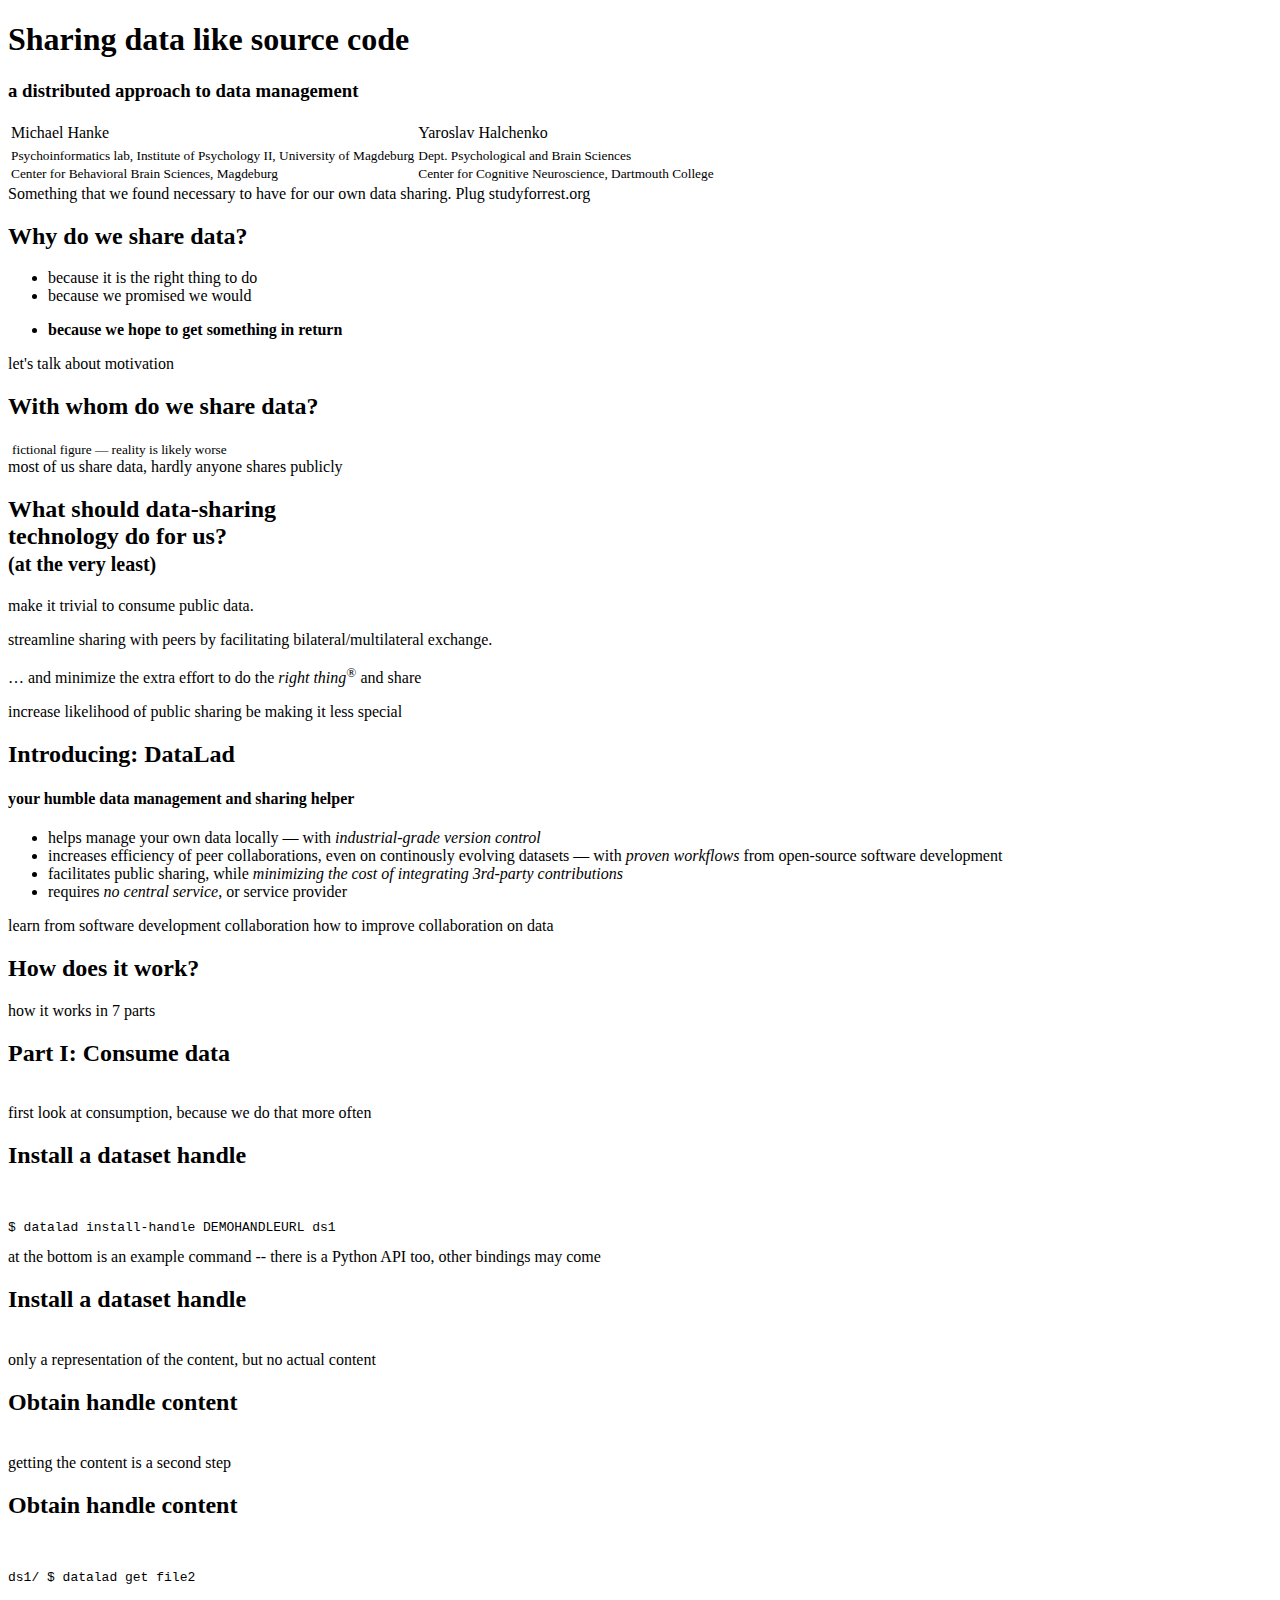
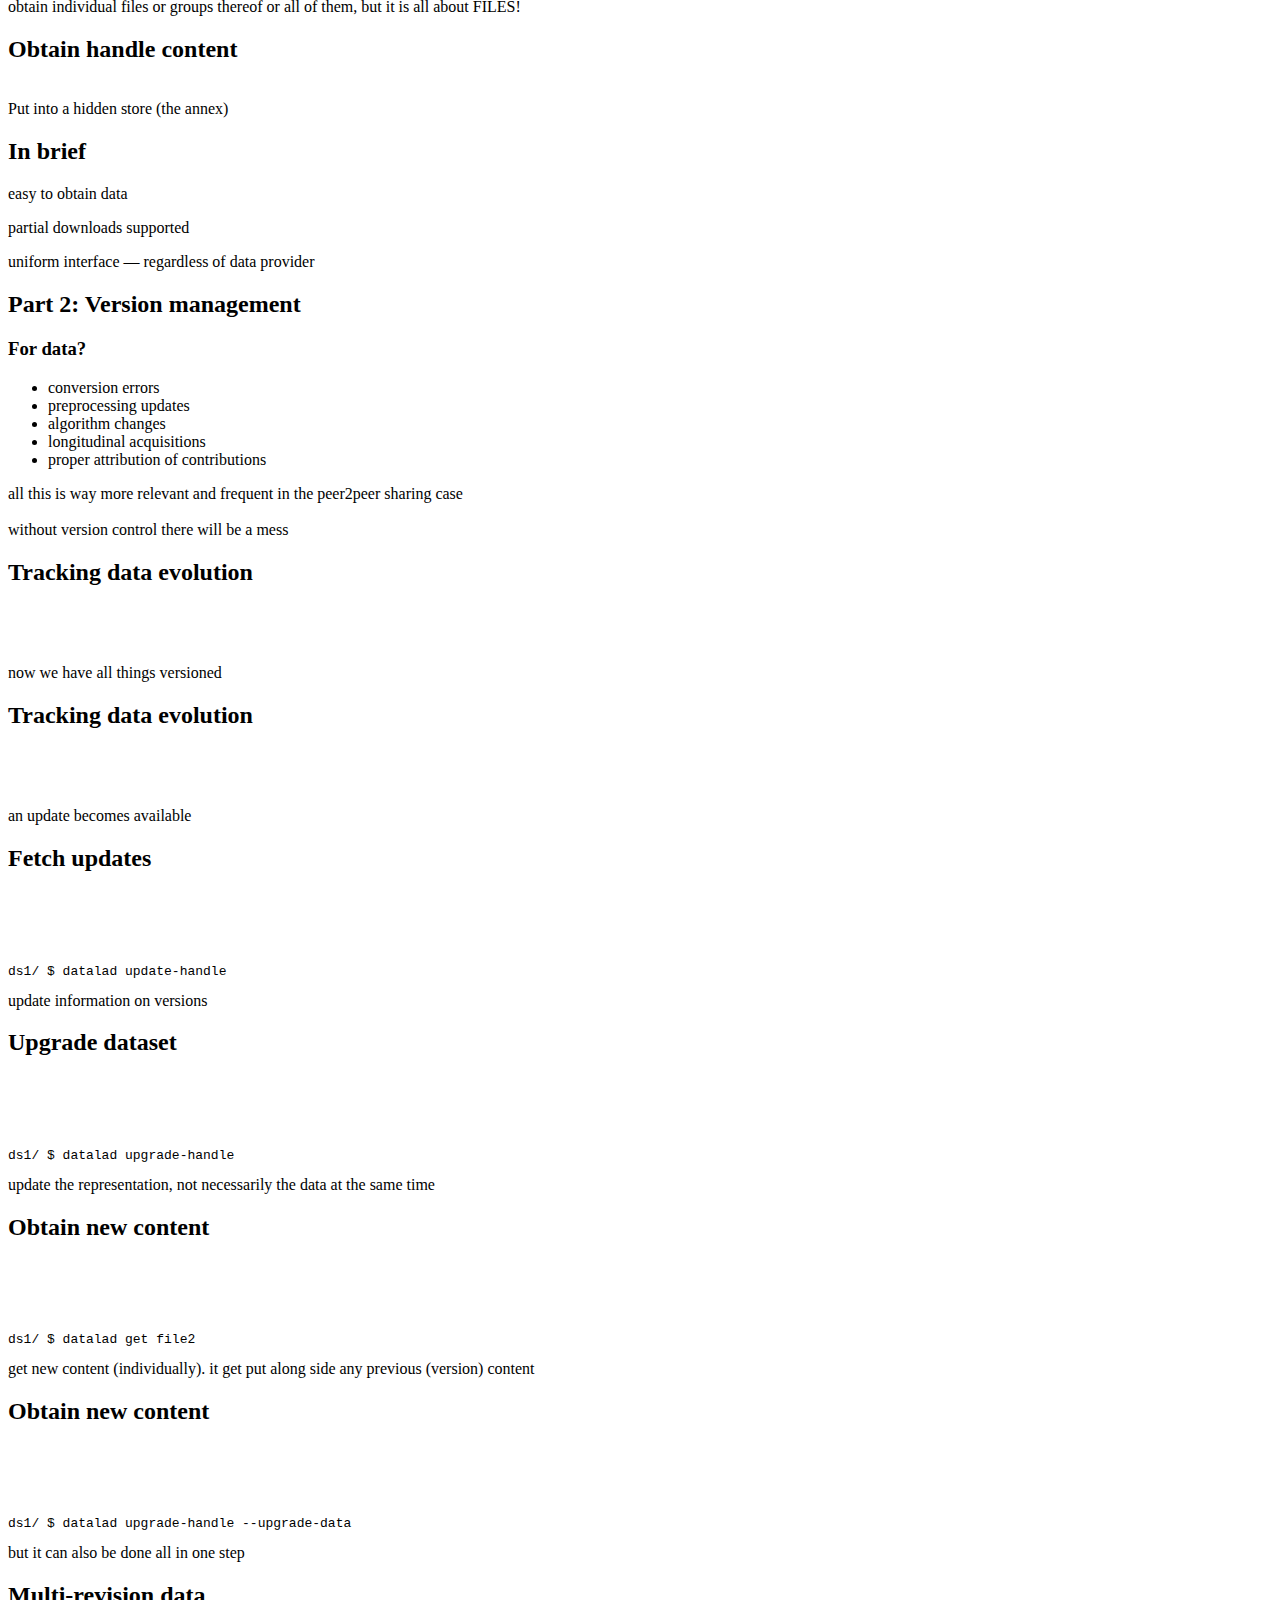
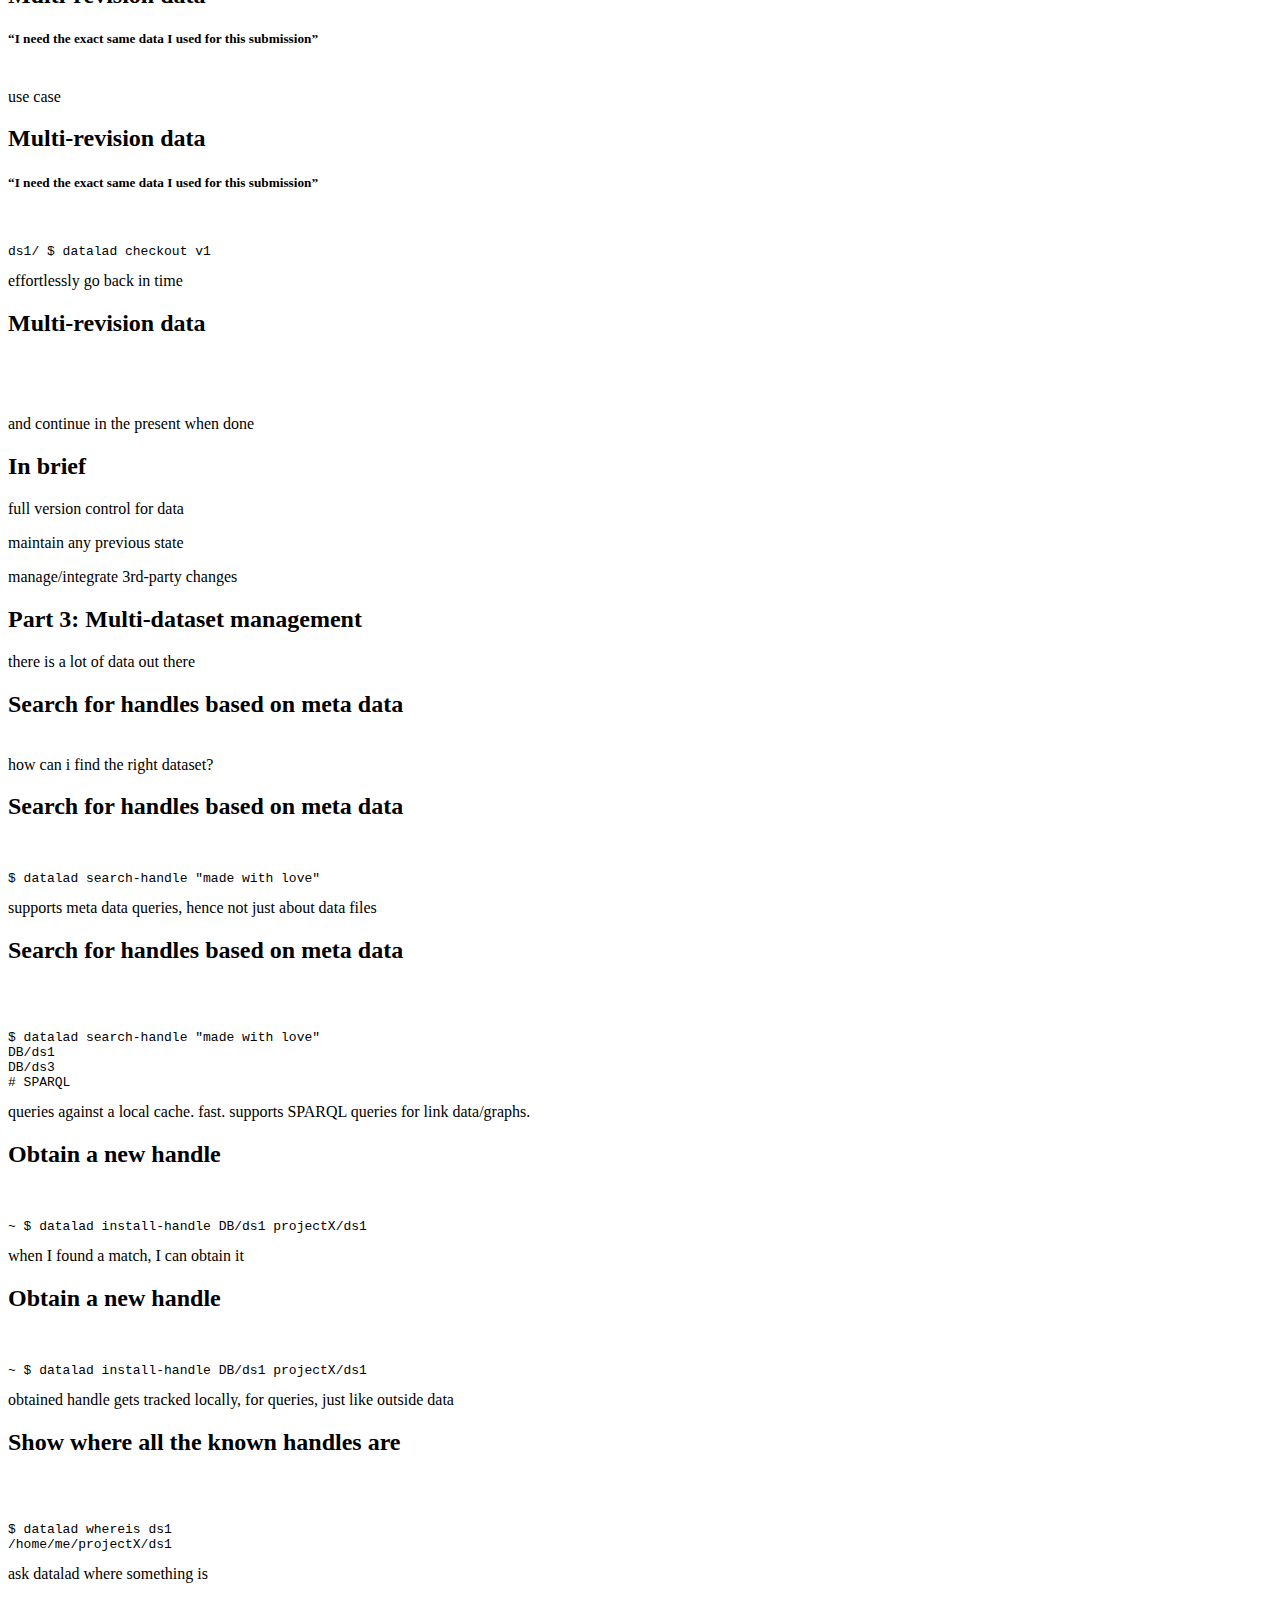
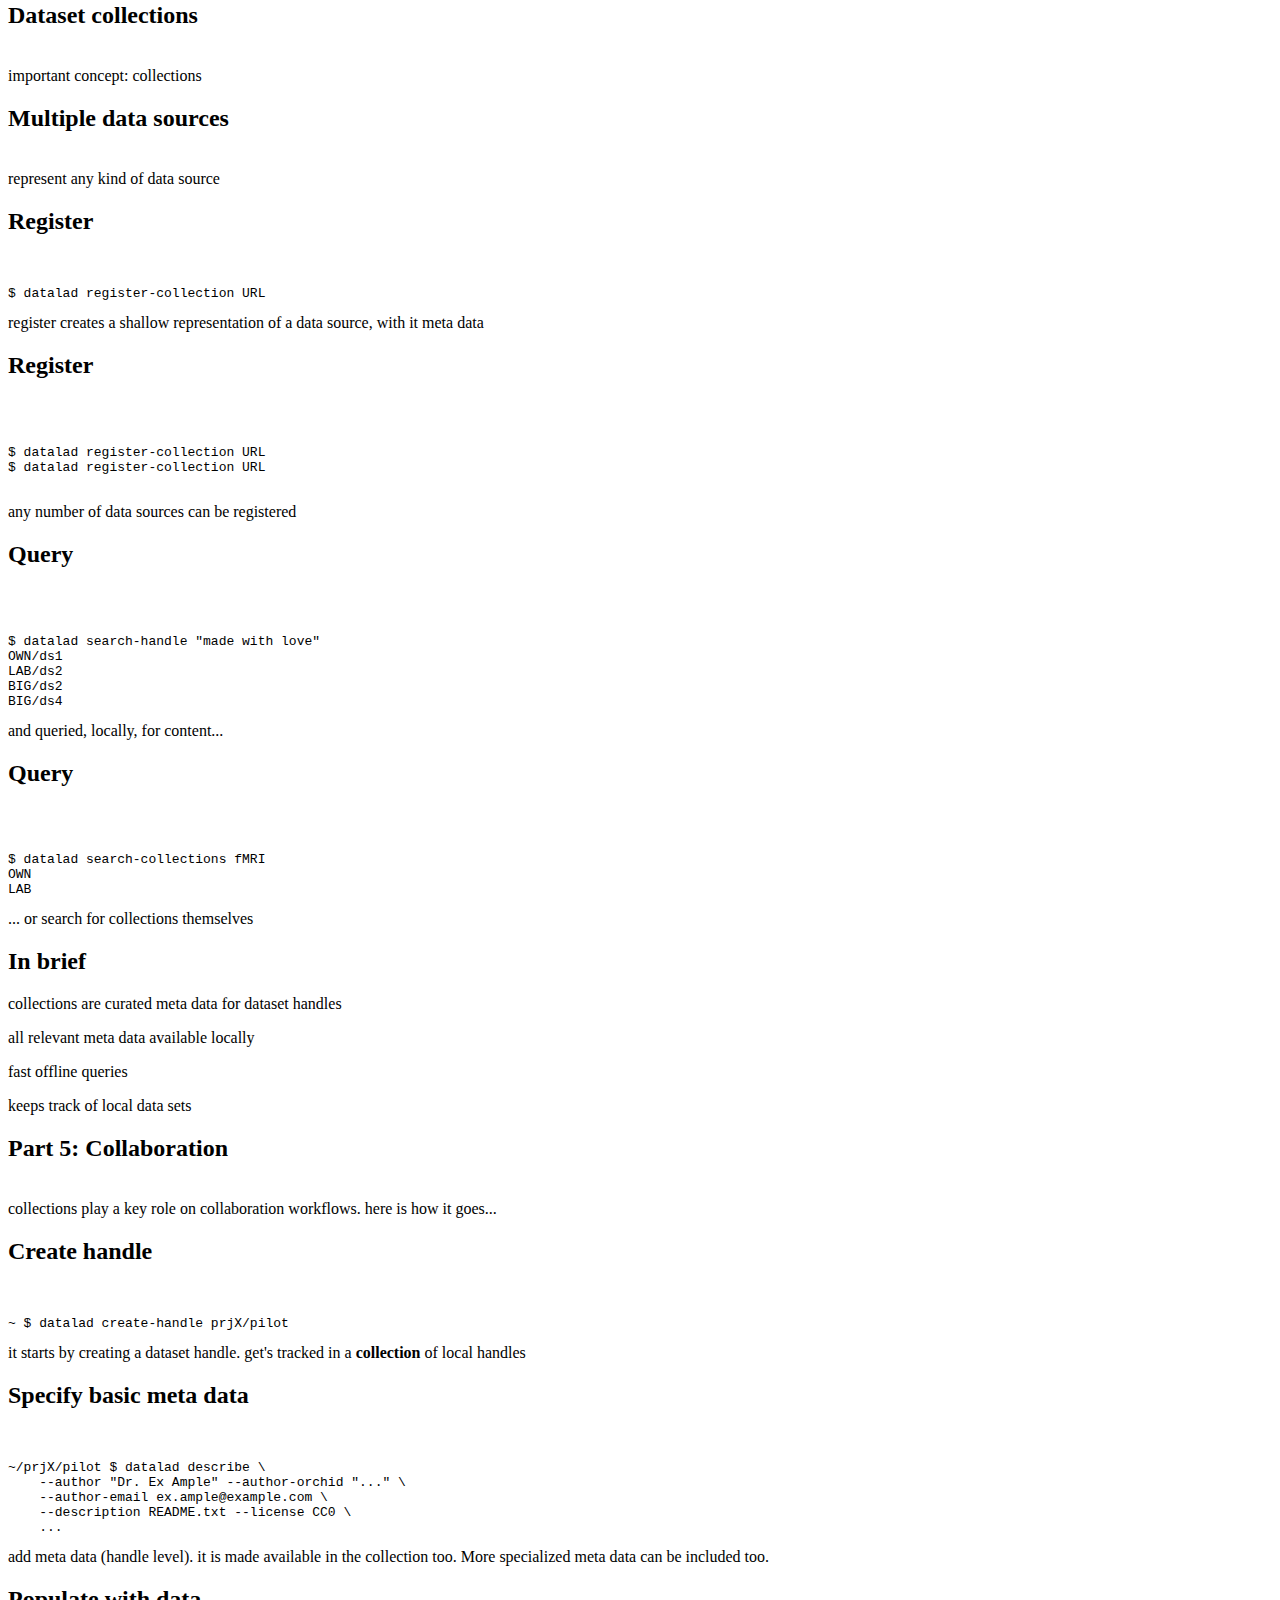
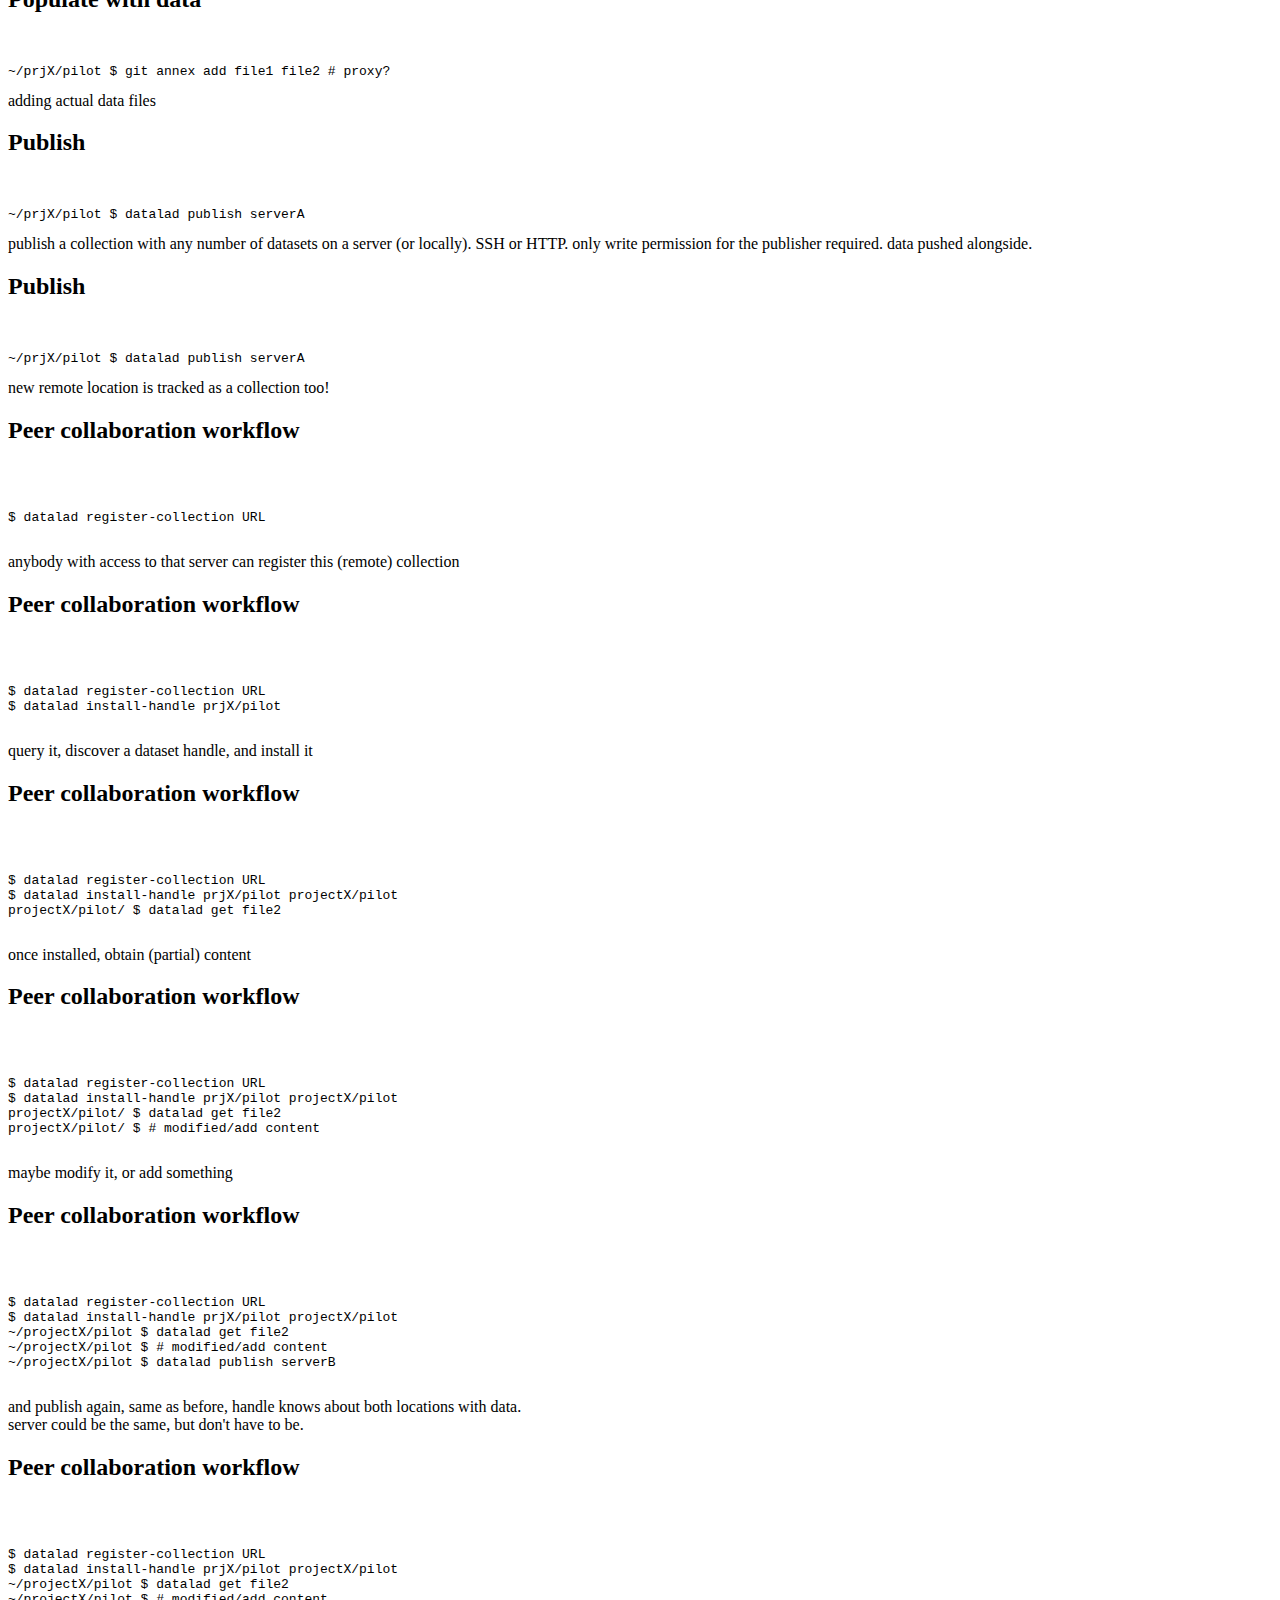
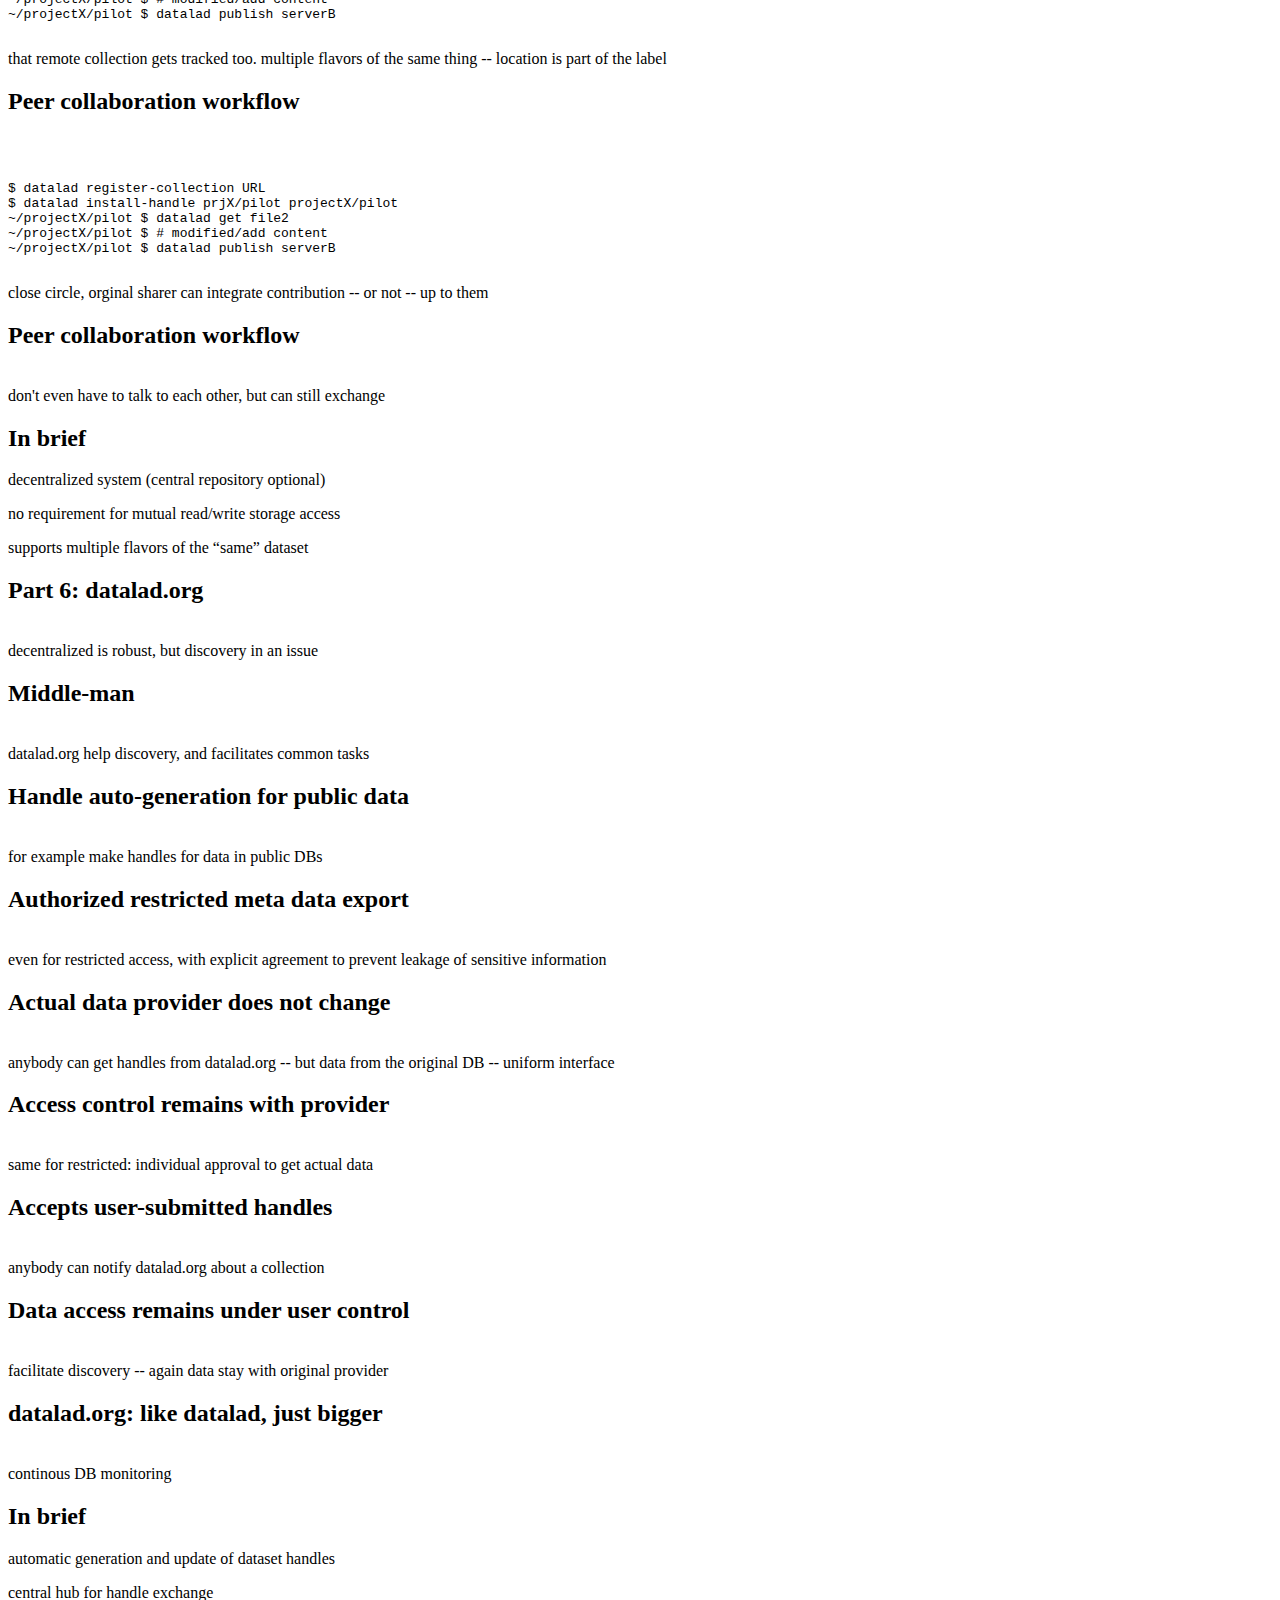
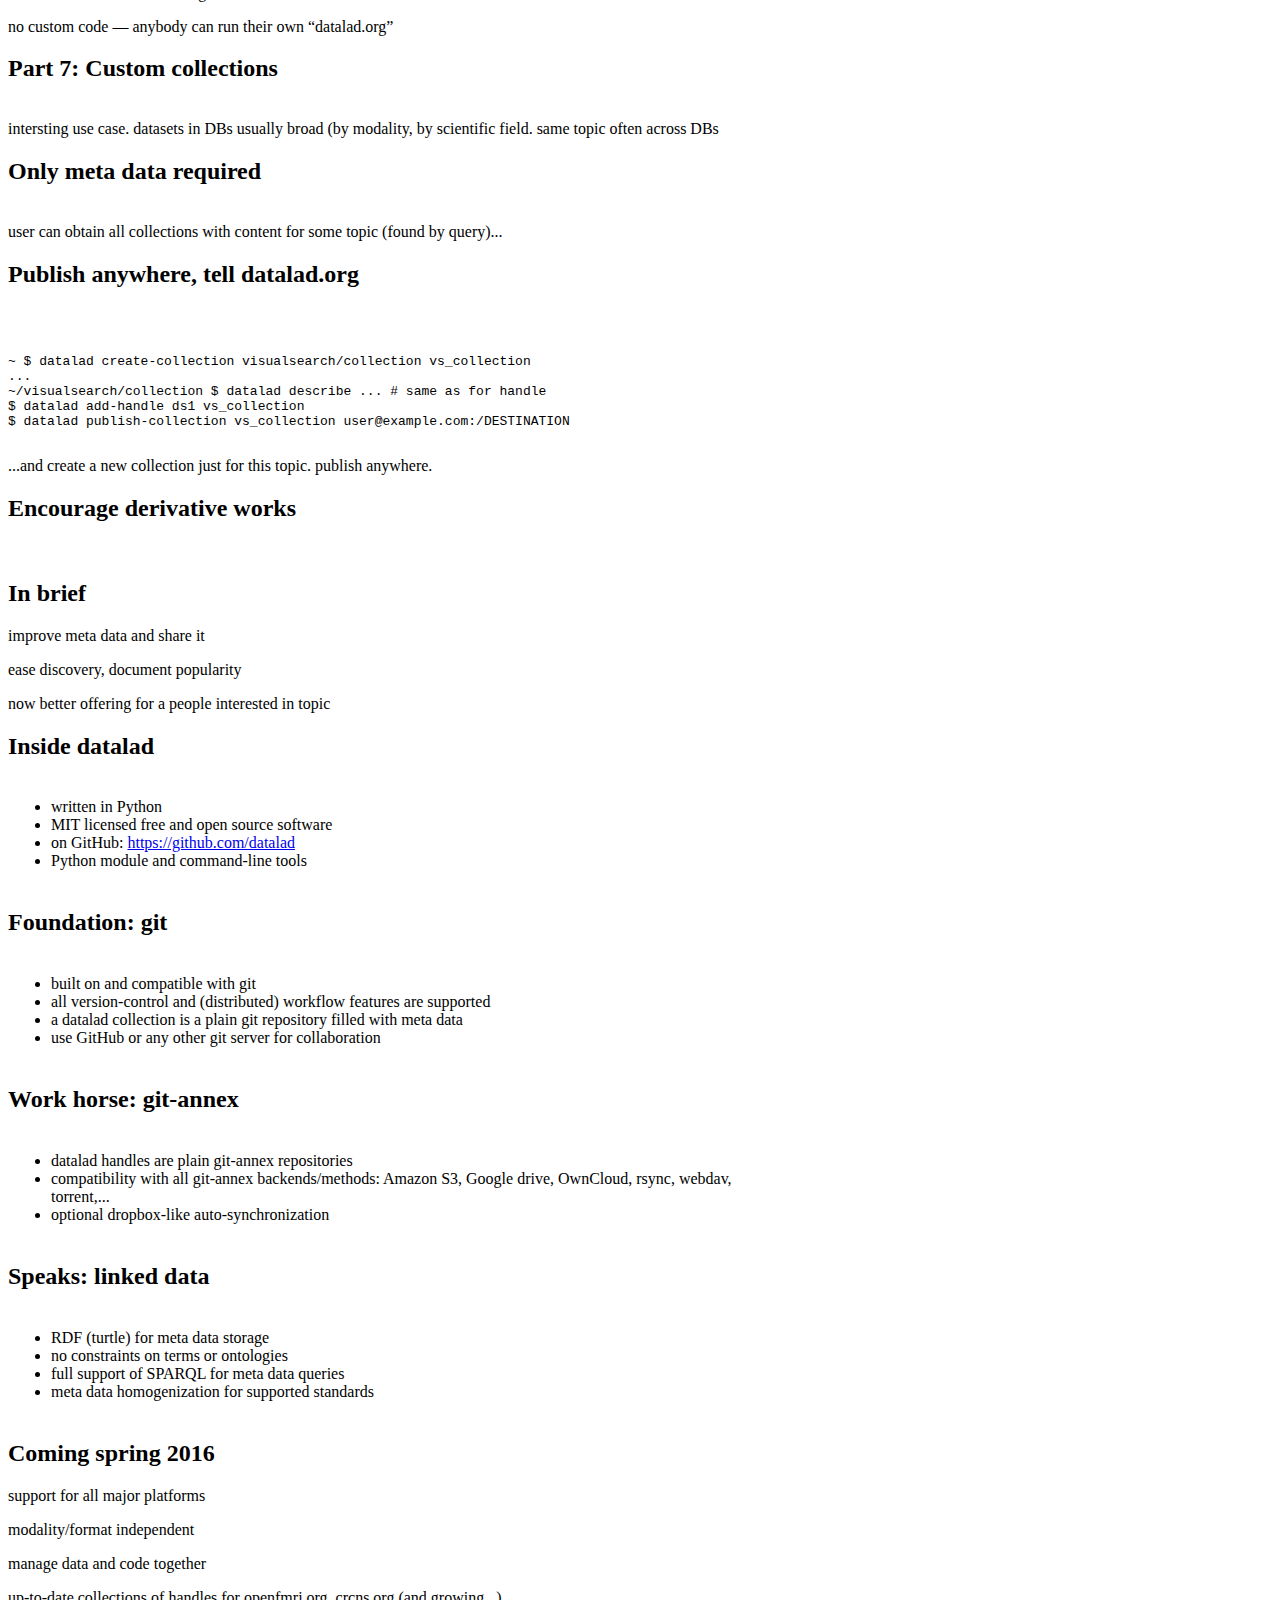
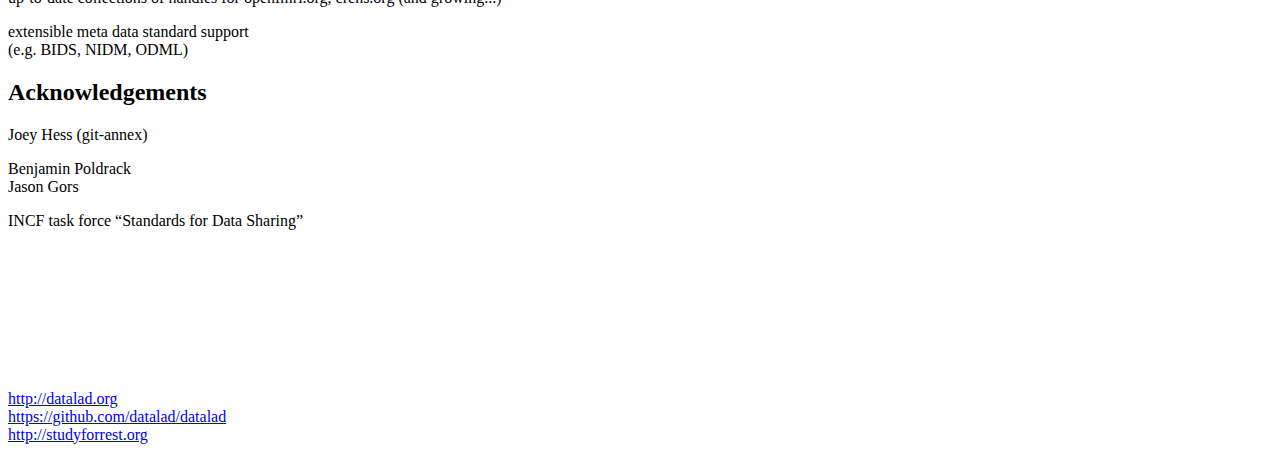
==== talks/crcns-2015/index.html @ 77087547 "copy of Michael's slides from Bernstein" ====
<!doctype html>
<html lang="en">
<head>
  <meta charset="utf-8">

  <title>Sharing data like source code -- a distributed approach to data management</title>

  <meta name="description" content="ADDME">
  <meta name="author" content="Michael Hanke and Yaroslav Halchenko">

  <meta name="apple-mobile-web-app-capable" content="yes" />
  <meta name="apple-mobile-web-app-status-bar-style" content="black-translucent" />
  <meta name="viewport" content="width=device-width, initial-scale=1.0, maximum-scale=1.0, user-scalable=no, minimal-ui">
  <link rel="stylesheet" href="reveal.js/css/reveal.css">
  <link rel="stylesheet" href="reveal.js/css/theme/beige.css" id="theme">
  <link rel="stylesheet" href="s.css" id="theme">
  <!-- Code syntax highlighting -->
  <link rel="stylesheet" href="reveal.js/lib/css/zenburn.css">
  <!-- Printing and PDF exports -->
  <script>
    var link = document.createElement( 'link' );
    link.rel = 'stylesheet';
    link.type = 'text/css';
    link.href = window.location.search.match( /print-pdf/gi ) ? 'reveal.js/css/print/pdf.css' : 'css/print/paper.css';
    document.getElementsByTagName( 'head' )[0].appendChild( link );
  </script>
  <!--[if lt IE 9]>
  <script src="lib/js/html5shiv.js"></script>
  <![endif]-->
</head>
<body>

<div class="reveal">

<!-- Any section element inside of this container is displayed as a slide -->
<div class="slides">
<section>
  <h1>Sharing data like source code</h1>
  <h3>a distributed approach to data management</h3>
  <table>
  <tr>
  <td>Michael Hanke</td><td>Yaroslav Halchenko</td>
  </tr>
  <tr>
    <td>
      <small>Psychoinformatics lab, Institute of Psychology II,
      University of Magdeburg</small><br>
      <small>Center for Behavioral Brain Sciences, Magdeburg</small>
    </td>
    <td>
        <small>Dept. Psychological and Brain Sciences <br />
      Center for Cognitive Neuroscience, Dartmouth College
      </small>
    </td>
  </tr>
  </table>
  <aside class="notes">Something that we found necessary to have for our
      own data sharing. Plug studyforrest.org</aside>
</section>


<section>
  <h2>Why do we share data?</h2>
  <ul>
    <li class="fragment">because it is the right thing to do</li>
    <li class="fragment">because we promised we would</li>
    <li class="fragment" style="margin-top:1em">
        <strong>because we hope to get something in return</strong>
    </li>
  </ul>
    <aside class="notes">let's talk about motivation<aside>
</section>


<section>
  <h2>With whom do we share data?</h2>
  <img style="margin-top:-20px" data-src="pics/sharing_pie.svg">
  <small>fictional figure &mdash; reality is likely worse</small>
  <aside class="notes">most of us share data, hardly anyone shares publicly<aside>
</section>


<section>
    <h2>What should data-sharing<br> technology
        do for us?<br>
        <small>(at the very least)</small></h2>
    <p>make it trivial to consume public data.</p>

    <p>streamline sharing with peers by facilitating
    bilateral/multilateral exchange.</p>

    <p>&hellip; and minimize the extra effort to do the <em>right thing</em><sup>&reg;</sup> and
    share</p>
    <aside class="notes">increase likelihood of public sharing be making it
        less special<aside>
</section>


<section>
  <h2>Introducing: DataLad</h2>
  <h4>your humble data management and sharing helper</h4>
  <ul>
      <li class="fragment">helps manage your own data locally &mdash; with <em>industrial-grade version control</em></li>
    <li class="fragment">increases efficiency of peer collaborations, even on continously evolving datasets &mdash; with <em>proven workflows</em> from open-source software development</li>
    <li class="fragment">facilitates public sharing, while <em>minimizing the cost of integrating 3rd-party contributions</em></li>
    <li class="fragment">requires <em>no central service</em>, or service provider</li>
  </ul>
  <aside class="notes">learn from software development collaboration how to improve collaboration on data<aside>
</section>

<section>
    <h2>How does it work?</h2>
    <aside class="notes">how it works in 7 parts<aside>
</section>

<section data-transition="fade">
  <section data-transition="fade">
    <h2>Part I: Consume data</h2>
    <img data-src="pics/cartoon_handle_consumption_tuned/dl_download_ds01.png">
    <aside class="notes">first look at consumption, because we do that more often</aside>
  </section>

  <section data-transition="fade">
    <h2>Install a dataset handle</h2>
    <img data-src="pics/cartoon_handle_consumption_tuned/dl_download_ds02.png">
    <pre class="codefootnote"><code class="bash">$ datalad install-handle DEMOHANDLEURL ds1</code></pre>
    <aside class="notes">at the bottom is an example command -- there is a Python API too, other bindings may come<aside>
  </section>
  <section data-transition="fade">
    <h2>Install a dataset handle</h2>
    <img data-src="pics/cartoon_handle_consumption_tuned/dl_download_ds03.png">
    <aside class="notes">only a representation of the content, but no actual content</aside>
  </section>

  <section data-transition="fade">
    <h2>Obtain handle content</h2>
    <img data-src="pics/cartoon_handle_consumption_tuned/dl_download_ds04.png">
    <aside class="notes">getting the content is a second step</aside>
  </section>
  <section data-transition="fade">
    <h2>Obtain handle content</h2>
    <img data-src="pics/cartoon_handle_consumption_tuned/dl_download_ds05.png">
    <pre class="codefootnote"><code class="bash">ds1/ $ datalad get file2</code></pre>
    <aside class="notes">obtain individual files or groups thereof or all of them, but it is all about FILES!</aside>
  </section>
  <section data-transition="fade">
    <h2>Obtain handle content</h2>
    <img data-src="pics/cartoon_handle_consumption_tuned/dl_download_ds06.png">
    <aside class="notes">Put into a hidden store (the annex)</aside>
  </section>

  <section>
    <h2>In brief</h2>
    <p>easy to obtain data</p>
    <p>partial downloads supported</p>
    <p>uniform interface &mdash; regardless of data provider</p>
    <aside class="notes"></aside>
  </section>
</section>

<section>
  <section data-transition="fade">
    <h2>Part 2: Version management</h2>
    <h3 class="fragment current-visible">For data?</h3>
    <div class="fragment current-visible">
    <ul>
      <li>conversion errors</li>
      <li>preprocessing updates</li>
      <li>algorithm changes</li>
      <li>longitudinal acquisitions</li>
      <li>proper attribution of contributions</li>
    </ul>
    </div>
    <aside class="notes">all this is way more relevant and frequent in the peer2peer sharing case</aside>
  </section>
  <section>
      <a href="http://www.phdcomics.com/comics/archive.php?comicid=1323">
        <img data-src="pics/phd052810s.gif">
      </a>
    <aside class="notes">without version control there will be a mess</aside>
  </section>

  <section data-transition="fade">
  <h2>Tracking data evolution</h2>
    <h5>&nbsp;</h5>
    <img data-src="pics/cartoon_handle_consumption_tuned/dl_download_ds07.png">
    <aside class="notes">now we have all things versioned</aside>
  </section>
  <section data-transition="fade">
    <h2>Tracking data evolution</h2>
    <h5>&nbsp;</h5>
    <img data-src="pics/cartoon_handle_consumption_tuned/dl_download_ds08.png">
    <aside class="notes">an update becomes available</aside>
  </section>

  <section data-transition="fade">
    <h2>Fetch updates</h2>
    <h5>&nbsp;</h5>
    <img data-src="pics/cartoon_handle_consumption_tuned/dl_download_ds09.png">
    <pre class="codefootnote"><code class="bash">ds1/ $ datalad update-handle</code></pre>
    <aside class="notes">update information on versions</aside>
  </section>

  <section data-transition="fade">
    <h2>Upgrade dataset</h2>
    <h5>&nbsp;</h5>
    <img data-src="pics/cartoon_handle_consumption_tuned/dl_download_ds10.png">
    <pre class="codefootnote"><code class="bash">ds1/ $ datalad upgrade-handle</code></pre>
    <aside class="notes">update the representation, not necessarily the data at the same time</aside>
  </section>
  <section data-transition="fade">
    <h2>Obtain new content</h2>
    <h5>&nbsp;</h5>
    <img data-src="pics/cartoon_handle_consumption_tuned/dl_download_ds11.png">
    <pre class="codefootnote"><code class="bash">ds1/ $ datalad get file2</code></pre>
    <aside class="notes">get new content (individually). it get put along side any previous (version) content</aside>
  </section>
  <section data-transition="fade">
    <h2>Obtain new content</h2>
    <h5>&nbsp;</h5>
    <img data-src="pics/cartoon_handle_consumption_tuned/dl_download_ds11.png">
    <pre class="codefootnote"><code class="bash">ds1/ $ datalad upgrade-handle --upgrade-data</code></pre>
    <aside class="notes">but it can also be done all in one step</aside>
  </section>
  <section data-transition="fade">
    <h2>Multi-revision data</h2>
    <h5>&ldquo;I need the exact same data I used for this submission&rdquo;</h5>
    <img data-src="pics/cartoon_handle_consumption_tuned/dl_download_ds12.png">
    <aside class="notes">use case</aside>
  </section>
  <section data-transition="fade">
    <h2>Multi-revision data</h2>
    <h5>&ldquo;I need the exact same data I used for this submission&rdquo;</h5>
    <img data-src="pics/cartoon_handle_consumption_tuned/dl_download_ds13.png">
    <pre class="codefootnote"><code class="bash">ds1/ $ datalad checkout v1</code></pre>
    <aside class="notes">effortlessly go back in time</aside>
  </section>
  <section data-transition="fade">
    <h2>Multi-revision data</h2>
    <h5>&nbsp;</h5>
    <img data-src="pics/cartoon_handle_consumption_tuned/dl_download_ds12.png">
    <aside class="notes">and continue in the present when done</aside>
  </section>
  <section>
    <h2>In brief</h2>
    <p>full version control for data</p>
    <p>maintain any previous state</p>
    <p>manage/integrate 3rd-party changes</p>
    <aside class="notes"></aside>
  </section>
</section>

<section>
  <section>
    <h2>Part 3: Multi-dataset management</h2>
    <aside class="notes">there is a lot of data out there</aside>
  </section>

  <section data-transition="fade">
    <h2>Search for handles based on meta data</h2>
    <img data-src="pics/cartoon_handle_metadata_tuned/handle_metadata01.png">
    <aside class="notes">how can i find the right dataset?</aside>
  </section>
  <section data-transition="fade">
    <h2>Search for handles based on meta data</h2>
    <img data-src="pics/cartoon_handle_metadata_tuned/handle_metadata01.png">
    <pre class="codefootnote"><code class="bash">$ datalad search-handle "made with love"</code></pre>
    <aside class="notes">supports meta data queries, hence not just about data files</aside>
  </section>
  <section data-transition="fade">
    <h2>Search for handles based on meta data</h2>
    <img data-src="pics/cartoon_handle_metadata_tuned/handle_metadata02.png">
    <pre class="codefootnote"><code data-trim class="bash">
$ datalad search-handle "made with love"
DB/ds1
DB/ds3
# SPARQL
</code></pre>
    <aside class="notes">queries against a local cache. fast. supports SPARQL queries for link data/graphs.</aside>
  </section>
  <section data-transition="fade">
    <h2>Obtain a new handle</h2>
    <img data-src="pics/cartoon_handle_metadata_tuned/handle_metadata03.png">
    <pre class="codefootnote"><code class="bash">~ $ datalad install-handle DB/ds1 projectX/ds1
</code></pre>
    <aside class="notes">when I found a match, I can obtain it</aside>
  </section>
  <section data-transition="fade">
    <h2>Obtain a new handle</h2>
    <img data-src="pics/cartoon_handle_metadata_tuned/handle_metadata04.png">
    <pre class="codefootnote"><code class="bash">~ $ datalad install-handle DB/ds1 projectX/ds1
</code></pre>
    <aside class="notes">obtained handle gets tracked locally, for queries, just like outside data</aside>
  </section>

  <section data-transition="fade">
    <h2>Show where all the known handles are</h2>
    <img data-src="pics/cartoon_handle_metadata_tuned/handle_metadata05.png">
    <pre class="codefootnote"><code data-trim class="bash">
$ datalad whereis ds1
/home/me/projectX/ds1
</code></pre>
    <aside class="notes">ask datalad where something is</aside>
  </section>

  <section data-transition="fade">
    <h2>Dataset collections</h2>
    <img data-src="pics/cartoon_handle_metadata_tuned/handle_metadata06.png">
    <aside class="notes">important concept: collections</aside>
  </section>
  <section data-transition="fade">
    <h2>Multiple data sources</h2>
    <img data-src="pics/cartoon_handle_collections_tuned/handle_collections01.png">
    <aside class="notes">represent any kind of data source</aside>
  </section>
  <section data-transition="fade">
    <h2>Register</h2>
    <img data-src="pics/cartoon_handle_collections_tuned/handle_collections02.png">
    <pre class="codefootnote"><code class="bash">$ datalad register-collection URL</code></pre>
    <aside class="notes">register creates a shallow representation of a data source, with it meta data</aside>
  </section>
  <section data-transition="fade">
    <h2>Register</h2>
    <img data-src="pics/cartoon_handle_collections_tuned/handle_collections03.png">
    <pre class="codefootnote"><code data-trim class="bash">
$ datalad register-collection URL
$ datalad register-collection URL
    </code></pre>
    <aside class="notes">any number of data sources can be registered</aside>
  </section>
  <section data-transition="fade">
    <h2>Query</h2>
    <img data-src="pics/cartoon_handle_collections_tuned/handle_collections04.png">
    <pre class="codefootnote"><code data-trim class="bash">
$ datalad search-handle "made with love"
OWN/ds1
LAB/ds2
BIG/ds2
BIG/ds4
</code></pre>
    <aside class="notes">and queried, locally, for content...</aside>
  </section>
  <section data-transition="fade">
    <h2>Query</h2>
    <img data-src="pics/cartoon_handle_collections_tuned/handle_collections04.png">
    <pre class="codefootnote"><code data-trim class="bash">
$ datalad search-collections fMRI
OWN
LAB
</code></pre>
    <aside class="notes">... or search for collections themselves</aside>
  </section>
  <section>
    <h2>In brief</h2>
    <p>collections are curated meta data for dataset handles</p>
    <p>all relevant meta data available locally</p>
    <p>fast offline queries</p>
    <p>keeps track of local data sets</p>
    <aside class="notes"></aside>
  </section>
</section>

<section>
  <section data-transition="fade">
    <h2>Part 5: Collaboration</h2>
    <img data-src="pics/cartoon_collaboration_tuned/collaboration01.png">
    <aside class="notes">collections play a key role on collaboration workflows. here is how it goes...</aside>
  </section>
  <section data-transition="fade">
    <h2>Create handle</h2>
    <img data-src="pics/cartoon_collaboration_tuned/collaboration02.png">
    <pre class="codefootnote"><code class="bash">~ $ datalad create-handle prjX/pilot</code></pre>
    <aside class="notes">it starts by creating a dataset handle. get's tracked in a <strong>collection</strong> of local handles</aside>
  </section>
  <section data-transition="fade">
    <h2>Specify basic meta data</h2>
    <img data-src="pics/cartoon_collaboration_tuned/collaboration02.png">
    <pre class="codefootnote"><code class="bash">~/prjX/pilot $ datalad describe \
    --author "Dr. Ex Ample" --author-orchid "..." \
    --author-email ex.ample@example.com \
    --description README.txt --license CC0 \
    ...</code></pre>
    <aside class="notes">add meta data (handle level). it is made available in the collection too. More specialized meta data can be included too.</aside>
  </section>
  <section data-transition="fade">
    <h2>Populate with data</h2>
    <img data-src="pics/cartoon_collaboration_tuned/collaboration03.png">
    <pre class="codefootnote"><code class="bash">~/prjX/pilot $ git annex add file1 file2 # proxy?</code></pre>
    <aside class="notes">adding actual data files</aside>
  </section>
  <section data-transition="fade">
    <h2>Publish</h2>
    <img data-src="pics/cartoon_collaboration_tuned/collaboration04.png">
    <pre class="codefootnote"><code class="bash">~/prjX/pilot $ datalad publish serverA</code></pre>
    <aside class="notes">publish a collection with any number of datasets on a server (or locally). SSH or HTTP. only write permission for the publisher required. data pushed alongside.</aside>
  </section>
  <section data-transition="fade">
    <h2>Publish</h2>
    <img data-src="pics/cartoon_collaboration_tuned/collaboration05.png">
    <pre class="codefootnote"><code class="bash">~/prjX/pilot $ datalad publish serverA</code></pre>
    <aside class="notes">new remote location is tracked as a collection too!</aside>
  </section>
  <section data-transition="fade">
    <h2>Peer collaboration workflow</h2>
    <img data-src="pics/cartoon_collaboration_tuned/collaboration06.png">
    <pre class="codefootnote"><code data-trim class="bash">
$ datalad register-collection URL
    </code></pre>
    <aside class="notes">anybody with access to that server can register this (remote) collection</aside>
  </section>
  <section data-transition="fade">
    <h2>Peer collaboration workflow</h2>
    <img data-src="pics/cartoon_collaboration_tuned/collaboration07.png">
    <pre class="codefootnote"><code data-trim class="bash">
$ datalad register-collection URL
$ datalad install-handle prjX/pilot
    </code></pre>
    <aside class="notes">query it, discover a dataset handle, and install it</aside>
  </section>
  <section data-transition="fade">
    <h2>Peer collaboration workflow</h2>
    <img data-src="pics/cartoon_collaboration_tuned/collaboration08.png">
    <pre class="codefootnote"><code data-trim class="bash">
$ datalad register-collection URL
$ datalad install-handle prjX/pilot projectX/pilot
projectX/pilot/ $ datalad get file2
    </code></pre>
    <aside class="notes">once installed, obtain (partial) content</aside>
  </section>
  <section data-transition="fade">
    <h2>Peer collaboration workflow</h2>
    <img data-src="pics/cartoon_collaboration_tuned/collaboration09.png">
    <pre class="codefootnote"><code data-trim class="bash">
$ datalad register-collection URL
$ datalad install-handle prjX/pilot projectX/pilot
projectX/pilot/ $ datalad get file2
projectX/pilot/ $ # modified/add content
    </code></pre>
    <aside class="notes">maybe modify it, or add something</aside>
  </section>
  <section data-transition="fade">
    <h2>Peer collaboration workflow</h2>
    <img data-src="pics/cartoon_collaboration_tuned/collaboration10.png">
    <pre class="codefootnote"><code data-trim class="bash">
$ datalad register-collection URL
$ datalad install-handle prjX/pilot projectX/pilot
~/projectX/pilot $ datalad get file2
~/projectX/pilot $ # modified/add content
~/projectX/pilot $ datalad publish serverB
    </code></pre>
    <aside class="notes">and publish again, same as before, handle knows about both locations with data.<br/>server could be the same, but don't have to be.</aside>
  </section>
  <section data-transition="fade">
    <h2>Peer collaboration workflow</h2>
    <img data-src="pics/cartoon_collaboration_tuned/collaboration11.png">
    <pre class="codefootnote"><code data-trim class="bash">
$ datalad register-collection URL
$ datalad install-handle prjX/pilot projectX/pilot
~/projectX/pilot $ datalad get file2
~/projectX/pilot $ # modified/add content
~/projectX/pilot $ datalad publish serverB
    </code></pre>
    <aside class="notes">that remote collection gets tracked too. multiple flavors of the same thing -- location is part of the label</aside>
  </section>
  <section data-transition="fade">
    <h2>Peer collaboration workflow</h2>
    <img data-src="pics/cartoon_collaboration_tuned/collaboration12.png">
    <pre class="codefootnote"><code data-trim class="bash">
$ datalad register-collection URL
$ datalad install-handle prjX/pilot projectX/pilot
~/projectX/pilot $ datalad get file2
~/projectX/pilot $ # modified/add content
~/projectX/pilot $ datalad publish serverB
    </code></pre>
    <aside class="notes">close circle, orginal sharer can integrate contribution -- or not -- up to them</aside>
  </section>
  <section data-transition="fade">
    <h2>Peer collaboration workflow</h2>
    <img data-src="pics/cartoon_collaboration_tuned/collaboration13.png">
    <aside class="notes">don't even have to talk to each other, but can still exchange</aside>
  </section>
  <section>
    <h2>In brief</h2>
    <p>decentralized system (central repository optional)</p>
    <p>no requirement for mutual read/write storage access</p>
    <p>supports multiple flavors of the &ldquo;same&rdquo; dataset</p>
    <aside class="notes"></aside>
  </section>
</section>

<section>
  <section data-transition="fade">
    <h2>Part 6: datalad.org</h2>
    <img data-src="pics/cartoon_dataladorg_tuned/dataladorg01.png">
    <aside class="notes">decentralized is robust, but discovery in an issue</aside>
  </section>
  <section data-transition="fade">
    <h2>Middle-man</h2>
    <img data-src="pics/cartoon_dataladorg_tuned/dataladorg02.png">
    <aside class="notes">datalad.org help discovery, and facilitates common tasks</aside>
  </section>
  <section data-transition="fade">
    <h2>Handle auto-generation for public data</h2>
    <img data-src="pics/cartoon_dataladorg_tuned/dataladorg03.png">
    <aside class="notes">for example make handles for data in public DBs</aside>
  </section>
  <section data-transition="fade">
    <h2>Authorized restricted meta data export</h2>
    <img data-src="pics/cartoon_dataladorg_tuned/dataladorg04.png">
    <aside class="notes">even for restricted access, with explicit agreement to prevent leakage of sensitive information</aside>
  </section>
  <section data-transition="fade">
    <h2>Actual data provider does not change</h2>
    <img data-src="pics/cartoon_dataladorg_tuned/dataladorg05.png">
    <aside class="notes">anybody can get handles from datalad.org -- but data from the original DB -- uniform interface</aside>
  </section>
  <section data-transition="fade">
    <h2>Access control remains with provider</h2>
    <img data-src="pics/cartoon_dataladorg_tuned/dataladorg06.png">
    <aside class="notes">same for restricted: individual approval to get actual data</aside>
  </section>
  <section data-transition="fade">
    <h2>Accepts user-submitted handles</h2>
    <img data-src="pics/cartoon_dataladorg_tuned/dataladorg07.png">
    <aside class="notes">anybody can notify datalad.org about a collection</aside>
  </section>
  <section data-transition="fade">
    <h2>Data access remains under user control</h2>
    <img data-src="pics/cartoon_dataladorg_tuned/dataladorg08.png">
    <aside class="notes">facilitate discovery -- again data stay with original provider</aside>
  </section>
  <section data-transition="fade">
    <h2>datalad.org: like datalad, just bigger</h2>
    <img data-src="pics/cartoon_dataladorg_tuned/dataladorg09.png">
    <aside class="notes">continous DB monitoring</aside>
  </section>
  <section>
    <h2>In brief</h2>
    <p>automatic generation and update of dataset handles</p>
    <p>central hub for handle exchange</p>
    <p>no custom code &mdash; anybody can run their own &ldquo;datalad.org&rdquo;</p>
    <aside class="notes"></aside>
  </section>
</section>

<section>
  <section data-transition="fade">
    <h2>Part 7: Custom collections</h2>
    <img data-src="pics/cartoon_custom_collections_tuned/custom01.png">
    <aside class="notes">intersting use case. datasets in DBs usually broad (by modality, by scientific field. same topic often across DBs</aside>
  </section>
  <section data-transition="fade">
    <h2>Only meta data required</h2>
    <img data-src="pics/cartoon_custom_collections_tuned/custom02.png">
    <aside class="notes">user can obtain all collections with content for some topic (found by query)...</aside>
  </section>
  <section data-transition="fade">
    <h2>Publish anywhere, tell datalad.org</h2>
    <img data-src="pics/cartoon_custom_collections_tuned/custom03.png">
    <pre class="codefootnote"><code data-trim class="bash">
~ $ datalad create-collection visualsearch/collection vs_collection
...
~/visualsearch/collection $ datalad describe ... # same as for handle
$ datalad add-handle ds1 vs_collection
$ datalad publish-collection vs_collection user@example.com:/DESTINATION
    </code></pre>
    <aside class="notes">...and create a new collection just for this topic. publish anywhere.</aside>
  </section>
  <section data-transition="fade">
    <h2>Encourage derivative works</h2>
    <img data-src="pics/cartoon_custom_collections_tuned/custom04.png">
    <aside class="notes"></aside>
  </section>
  <section>
    <h2>In brief</h2>
    <p>improve meta data and share it</p>
    <p>ease discovery, document popularity</p>
    <aside class="notes">now better offering for a people interested in topic</aside>
  </section>
</section>



<section>
  <section data-transition="fade">
    <h2>Inside datalad</h2>
    <table>
      <tr>
        <td style="vertical-align:middle"><ul>
          <li>written in Python</li>
          <li>MIT licensed free and open source software</li>
          <li>on GitHub: <a href="https://github.com/datalad">https://github.com/datalad</a></li>
          <li>Python module and command-line tools</li>
          </ul></td>
        <td width="40%"><img data-src="pics/datalad_sandwhich_tuned/sandwhich01.png"></td>
      </tr>
    </table>
    <aside class="notes"></aside>
  </section>
  <section data-transition="fade">
    <h2>Foundation: git</h2>
    <table>
      <tr>
        <td style="vertical-align:middle"><ul>
          <li>built on and compatible with git</li>
          <li>all version-control and (distributed) workflow features are supported</li>
          <li>a datalad collection is a plain git repository filled with meta data</li>
          <li>use GitHub or any other git server for collaboration</li>
          </ul></td>
        <td width="40%"><img data-src="pics/datalad_sandwhich_tuned/sandwhich02.png"></td>
      </tr>
    </table>
    <aside class="notes"></aside>
  </section>
  <section data-transition="fade">
    <h2>Work horse: git-annex</h2>
    <table>
      <tr>
        <td style="vertical-align:middle"><ul>
          <li>datalad handles are plain git-annex repositories</li>
          <li>compatibility with all git-annex backends/methods:
          Amazon S3, Google drive, OwnCloud, rsync, webdav, torrent,...</li>
          <li>optional dropbox-like auto-synchronization</li>
          </ul></td>
        <td width="40%"><img data-src="pics/datalad_sandwhich_tuned/sandwhich03.png"></td>
      </tr>
    </table>
    <aside class="notes"></aside>
  </section>
  <section data-transition="fade">
    <h2>Speaks: linked data</h2>
    <table>
      <tr>
        <td style="vertical-align:middle"><ul>
          <li>RDF (turtle) for meta data storage</li>
          <li>no constraints on terms or ontologies</li>
          <li>full support of SPARQL for meta data queries</li>
          <li>meta data homogenization for supported standards</li>
          </ul></td>
        <td width="40%"><img data-src="pics/datalad_sandwhich_tuned/sandwhich04.png"></td>
      </tr>
    </table>
    <aside class="notes"></aside>
  </section>
</section>
<section>
  <h2>Coming spring 2016</h2>
  <p>support for all major platforms</p>
  <p>modality/format independent</p>
  <p>manage data and code together</p>
  <p>up-to-date collections of handles for openfmri.org, crcns.org (and growing...)</p>
  <p>extensible meta data standard support<br/> (e.g. BIDS, NIDM, ODML)</p>
  <aside class="notes"></aside>
</section>
<section>
  <h2>Acknowledgements</h2>
  <p>Joey Hess (git-annex)</p>
  <p>Benjamin Poldrack<br />Jason Gors</p>
  <p>INCF task force &ldquo;Standards for Data Sharing&rdquo;</p>
  <img style="height:150px;margin-right:50px" data-src="pics/nsf.png" />
  <img style="height:150px;margin-right:50pxi;margin-left:50px" data-src="pics/binc.png" />
  <img style="height:150px;margin-left:50px" data-src="pics/bmbf.png" />
  </span>
  <p style="margin-top:-10px"><a href="http://datalad.org">http://datalad.org</a><br />
  <a href="https://github.com/datalad/datalad">https://github.com/datalad/datalad</a><br />
  <a href="http://studyforrest.org">http://studyforrest.org</a></p>
  <aside class="notes"></aside>
</section>


<!--
<section>
  <h2>Been here?</h2>
  <pre><code data-trim>
% ls myproject
figures/
manuscript_breakthrough_nature_draft1.tex
manuscript_breakthrough_nature_draft2.tex
manuscript_breakthrough_nature_final.tex
manuscript_breakthrough_nature_final2.tex
manuscript_breakthrough_nature_final3.tex
manuscript_breakthrough_notsofancyjournal.tex
manuscript_breakthrough_notsofancyjournal_mh.tex
manuscript_breakthrough_notsofancyjournal_mh2_yoh.tex
manuscript_breakthrough_notsofancyjournal_prefinal.tex
manuscript_breakthrough_notsofancyjournal_final.tex
manuscript_breakthrough_notsofancyjournal_final2.tex
manuscript_breakthrough_notsofancyjournal_rev1.tex
  </code></pre>
  <p>One more copy, just to be safe...</p>
</section>


<section>
  <section>
    <h2>The solution</h2>
    <img width="80%" data-src="pics/gitk_screenshot.png">
    <p>Version control systems (VCS)</p>
  </section>
  <section>
    <h3>VCS crash course</h3>
    <h1>Git</h1>
    <p>The things that everybody uses...</p>
  </section>
  <section>
    <h2>Initialize</h2>
    <pre><code>
# every project has it own repository in a directory
$ mkdir myproject
$ cd myproject

# inititalize the VCS
myproject $ git init

# create/copy files as necessary
myproject $ editor mymanuscript.txt

# register with the VCS
myproject $ git add mymanuscript.txt

# record state
myproject $ git commit -m "Initial draft"
    </code></pre>
  </section>
  <section>
    <h2>Workflow</h2>
    <pre><code>
# make changes
$ editor mymanuscript.txt

# record state
myproject $ git commit -a -m "Only discussion is missing"
    </code></pre>
    <p>Repeat until done</p>
  </section>
  <section>
    <h2>Result</h2>
    <div style="float:left;width:50%"><p>The latest version</p>
    <pre><code data-trim>
% ls myproject
mymanuscript.txt/
    </code></pre></div>
    <div style="float:left;width:50%">
            <p>and the complete history</p>
            <img data-src="pics/gitk_screenshot.png">
    </div>
  </section>
</section>

-->

</div> <!-- /.slides -->
</div> <!-- /.reveal -->

<script src="reveal.js/lib/js/head.min.js"></script>
<script src="reveal.js/js/reveal.js"></script>

<script>
  // Full list of configuration options available at:
  // https://github.com/hakimel/reveal.js#configuration
  Reveal.initialize({
    // The "normal" size of the presentation, aspect ratio will be preserved
    // when the presentation is scaled to fit different resolutions. Can be
    // specified using percentage units.
    width: 960,
    height: 700,

    // Factor of the display size that should remain empty around the content
    margin: 0.1,

    // Bounds for smallest/largest possible scale to apply to content
    minScale: 0.2,
    maxScale: 1.0,

    controls: true,
    progress: true,
    history: true,
    center: true,

    transition: 'slide', // none/fade/slide/convex/concave/zoom

    // for automatic progression
    // loop: true,
    // autoSlide: 4000,

    // Optional reveal.js plugins
    dependencies: [
      { src: 'reveal.js/lib/js/classList.js', condition: function() { return !document.body.classList; } },
      { src: 'reveal.js/plugin/markdown/marked.js', condition: function() { return !!document.querySelector( '[data-markdown]' ); } },
      { src: 'reveal.js/plugin/markdown/markdown.js', condition: function() { return !!document.querySelector( '[data-markdown]' ); } },
      { src: 'reveal.js/plugin/highlight/highlight.js', async: true, condition: function() { return !!document.querySelector( 'pre code' ); }, callback: function() { hljs.initHighlightingOnLoad(); } },
      { src: 'reveal.js/plugin/zoom-js/zoom.js', async: true },
      { src: 'reveal.js/plugin/notes/notes.js', async: true }
    ]
  });
</script>
</body>
</html>
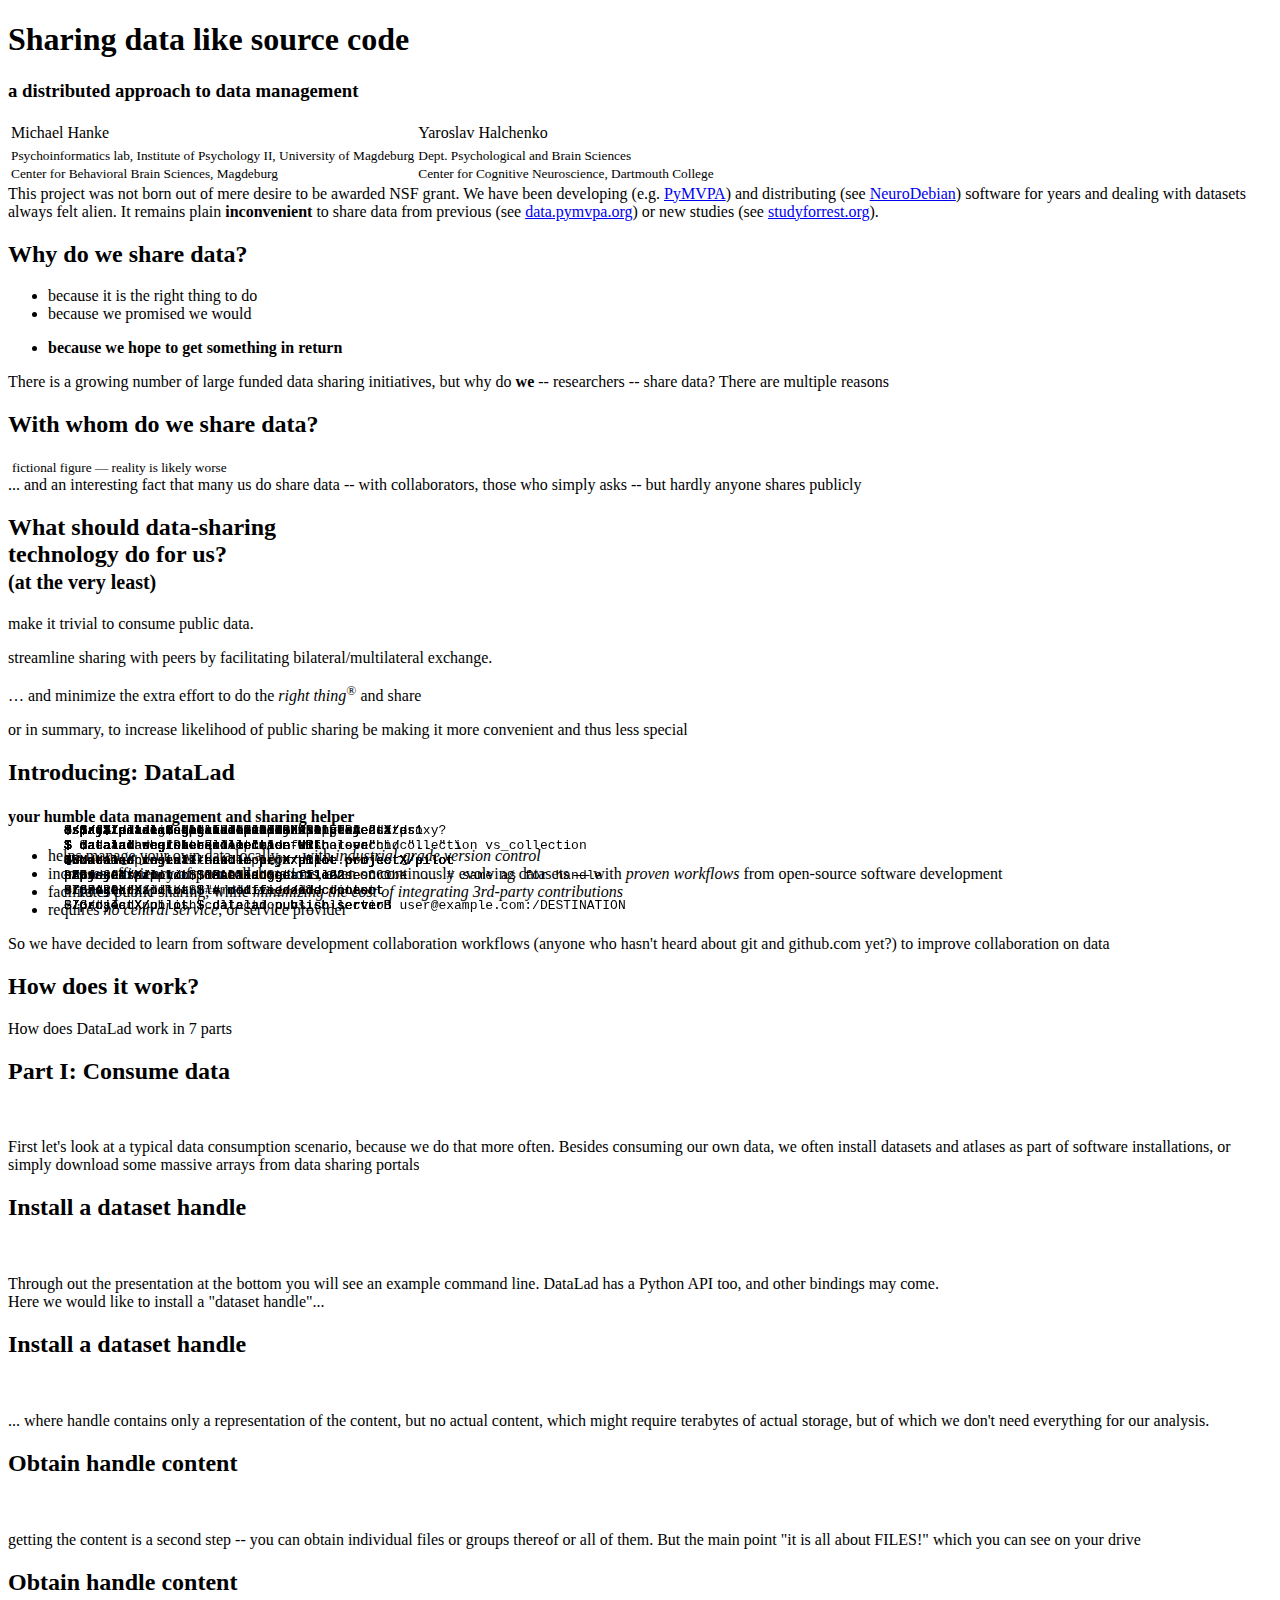
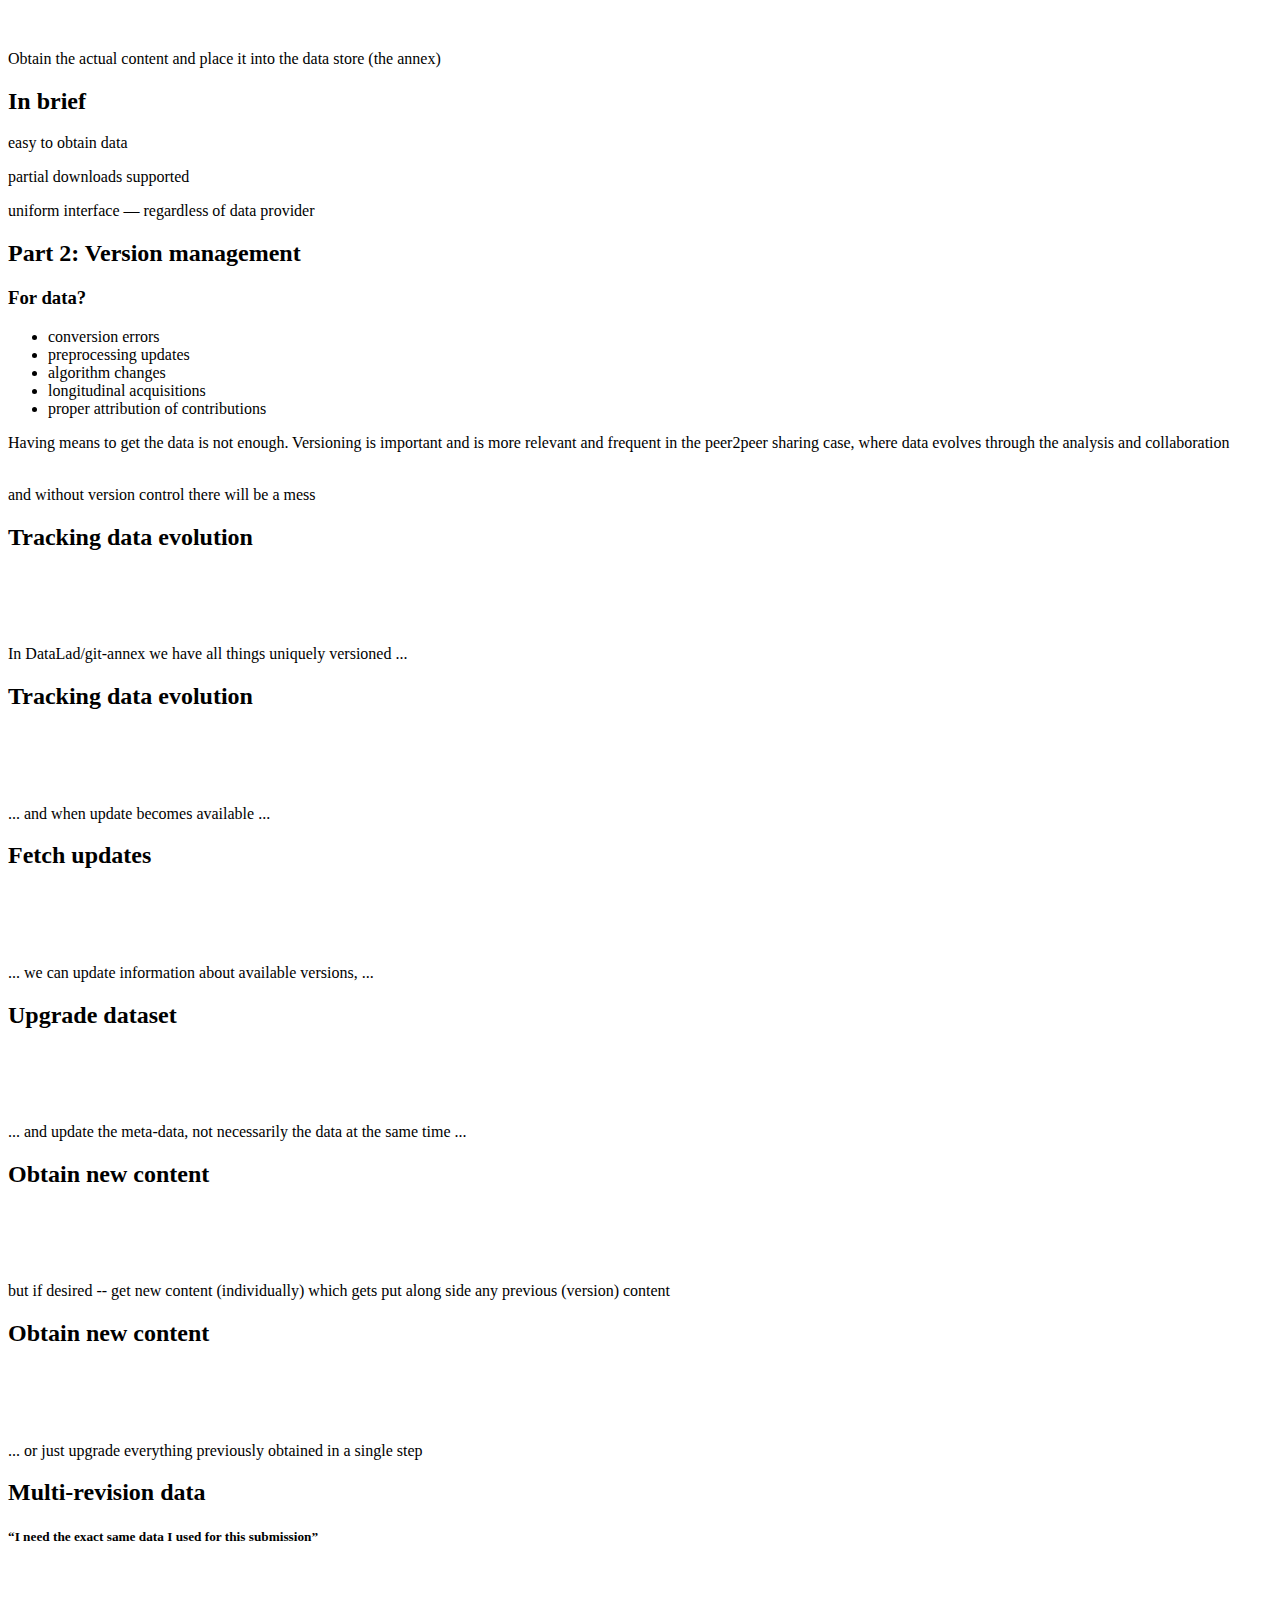
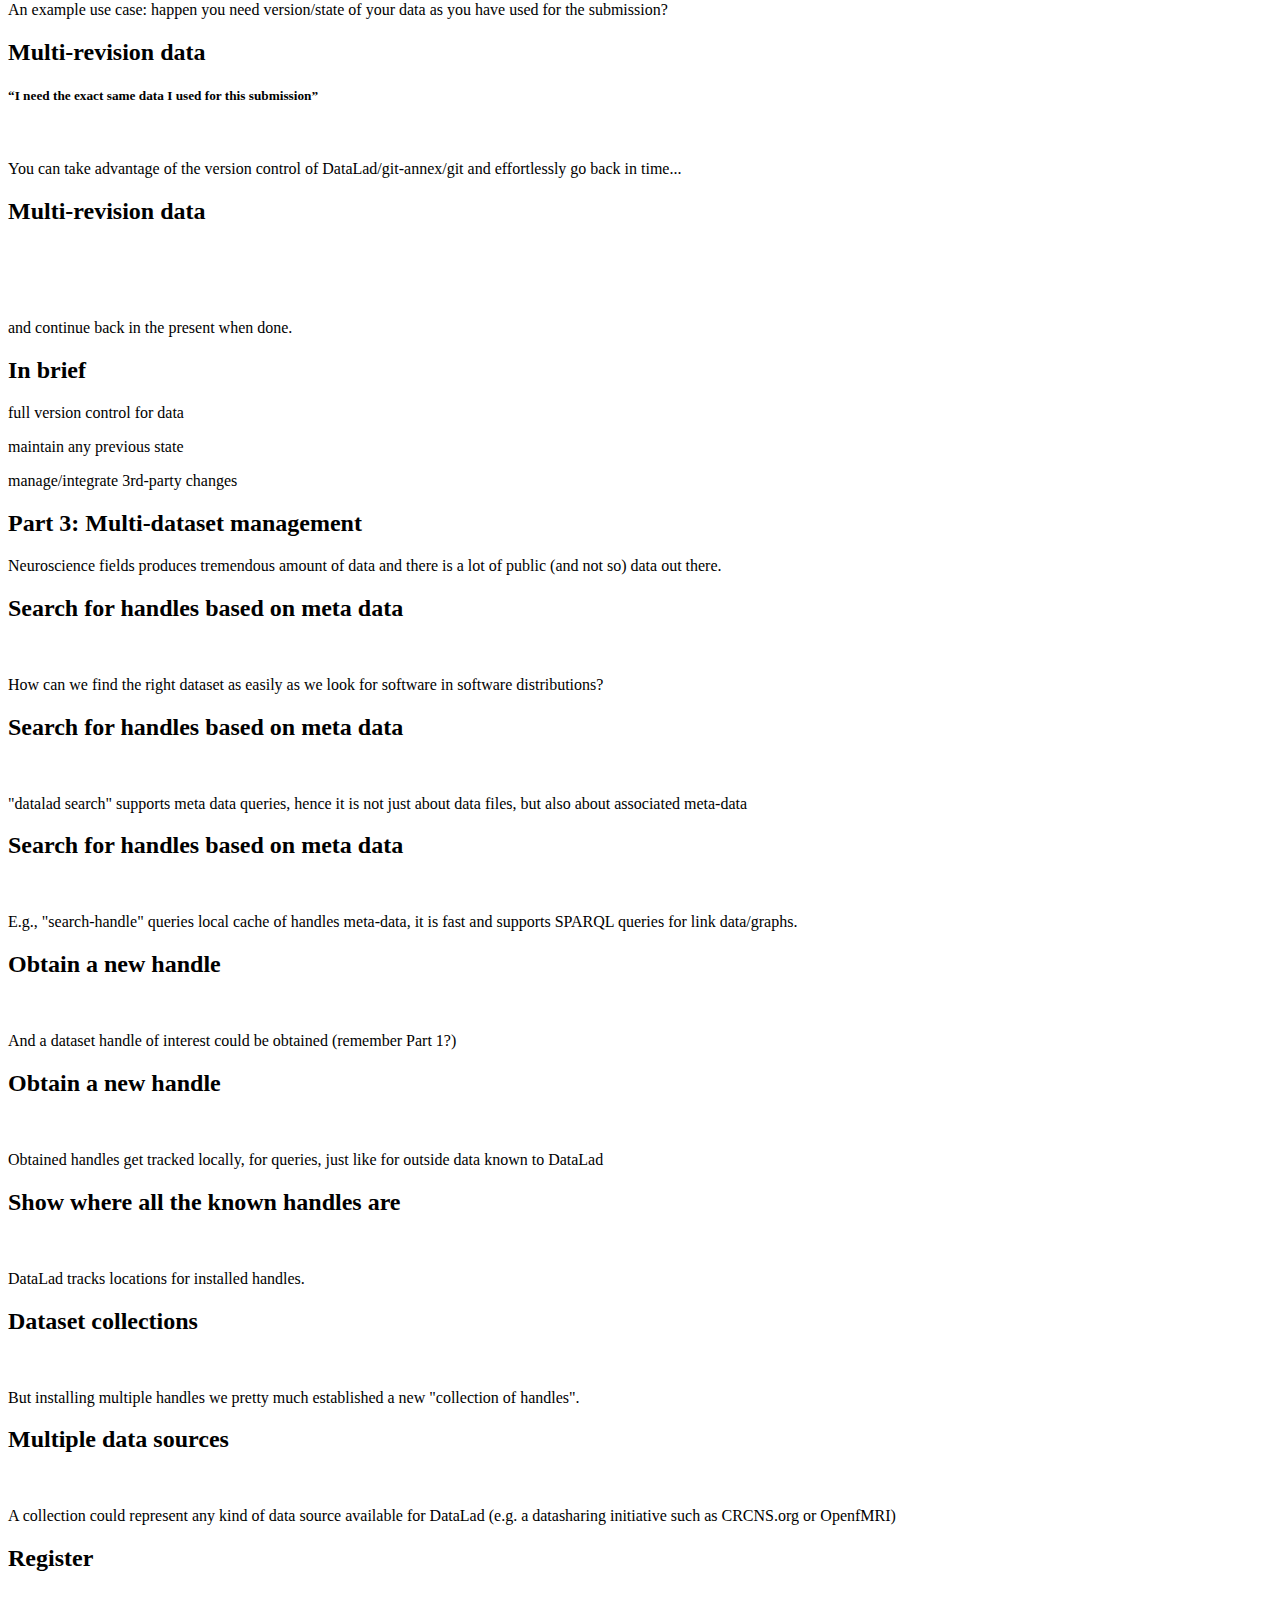
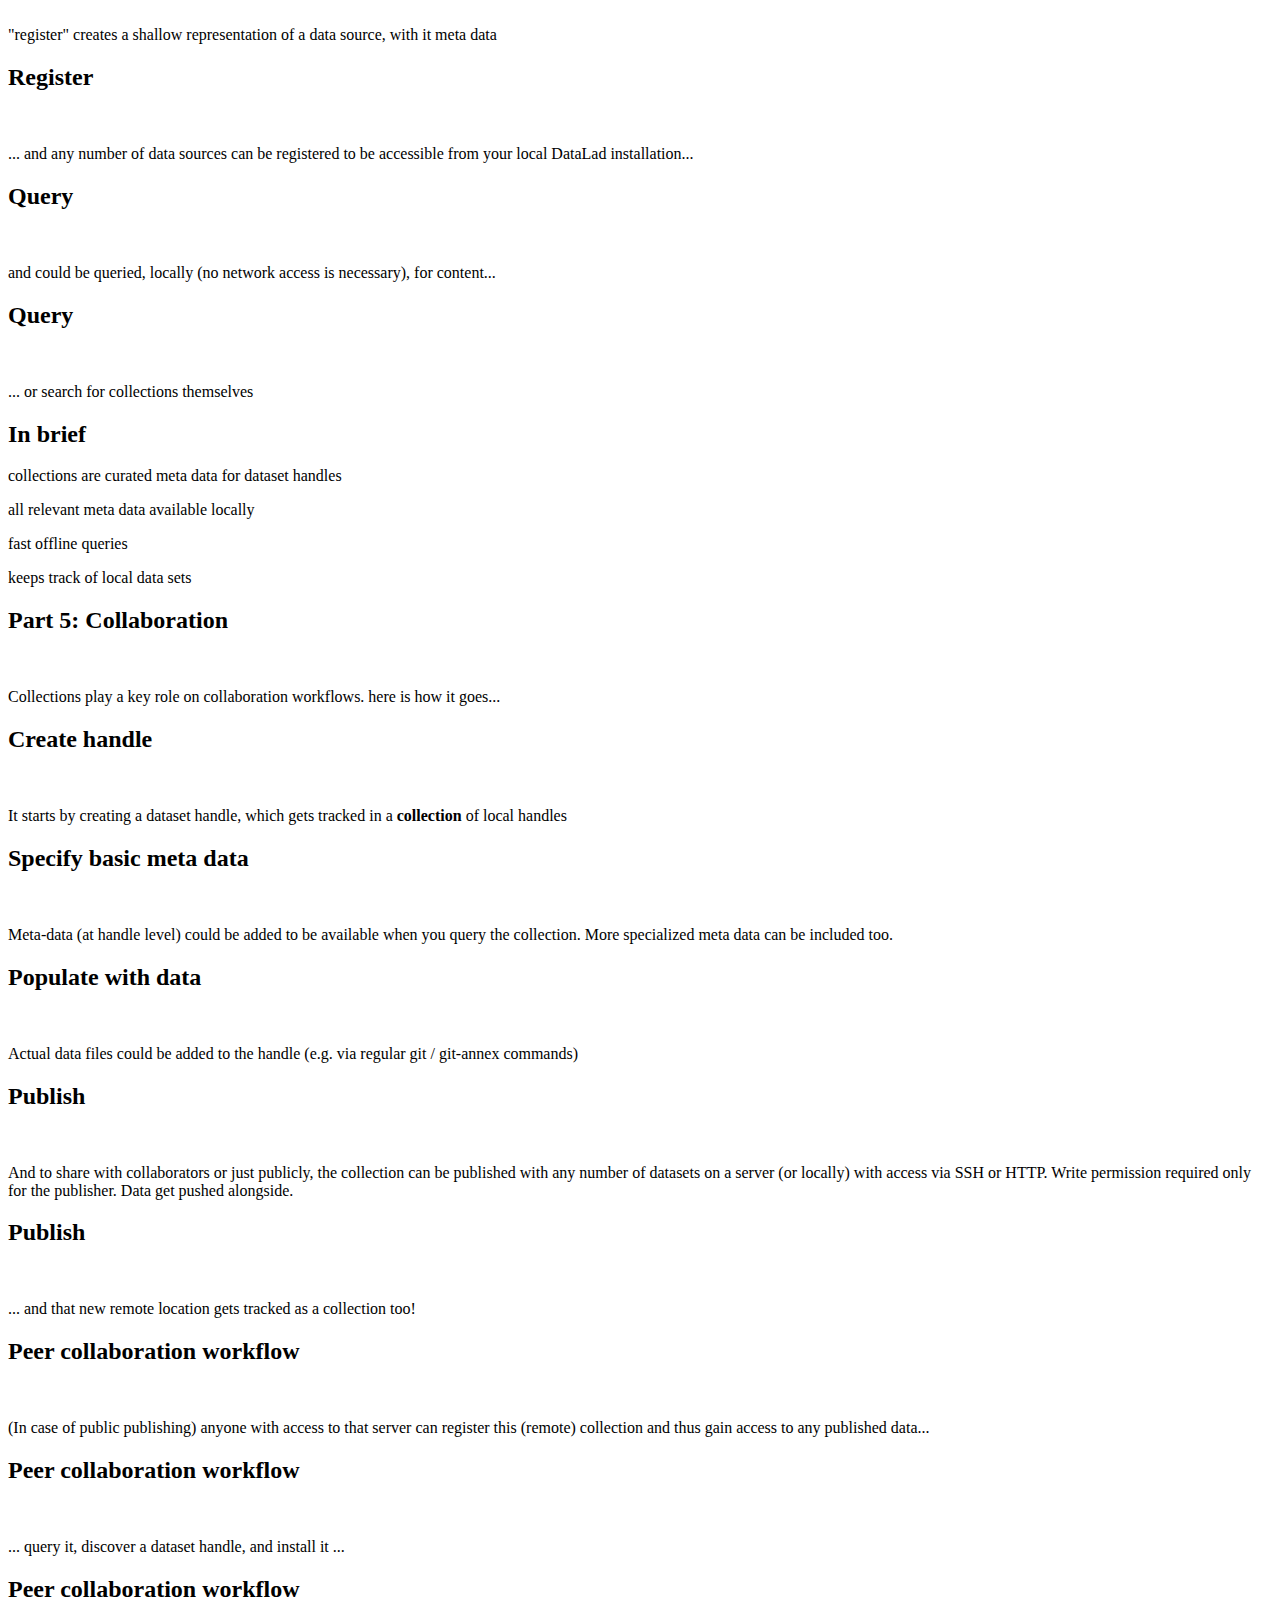
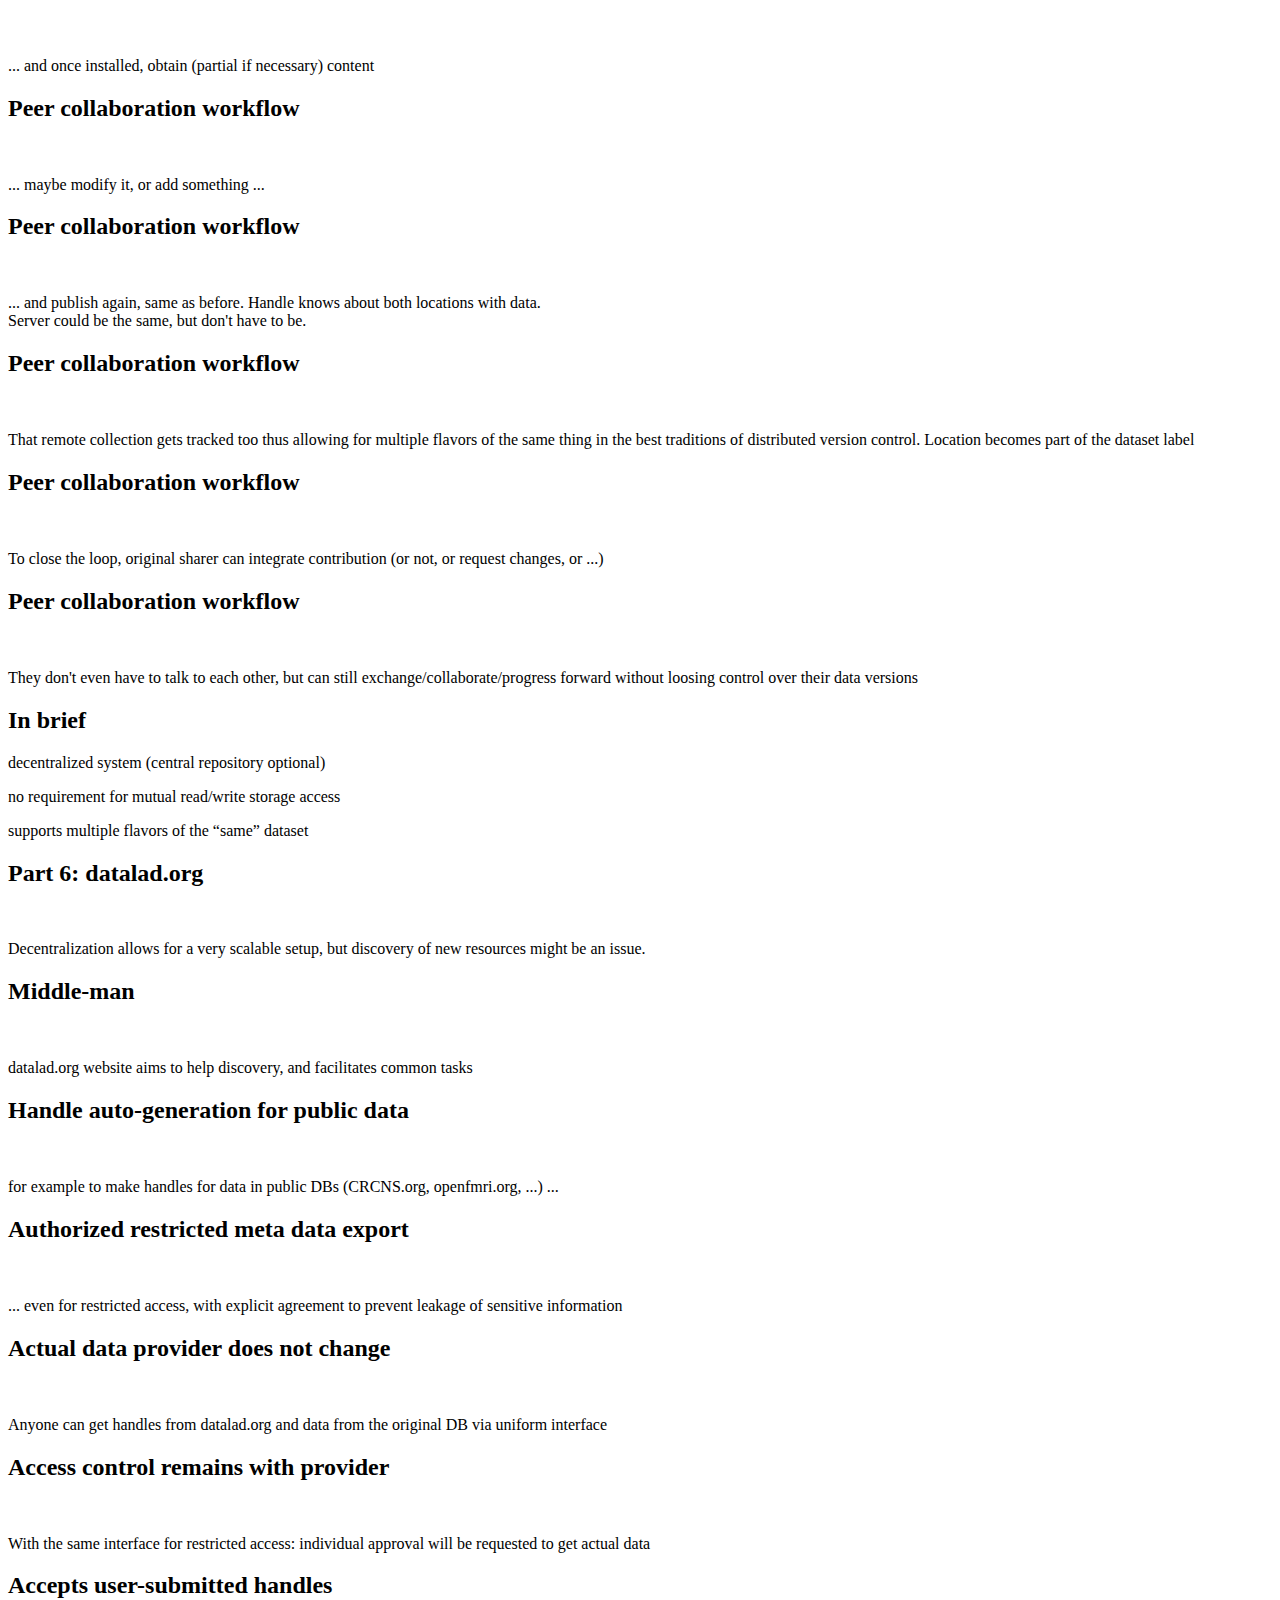
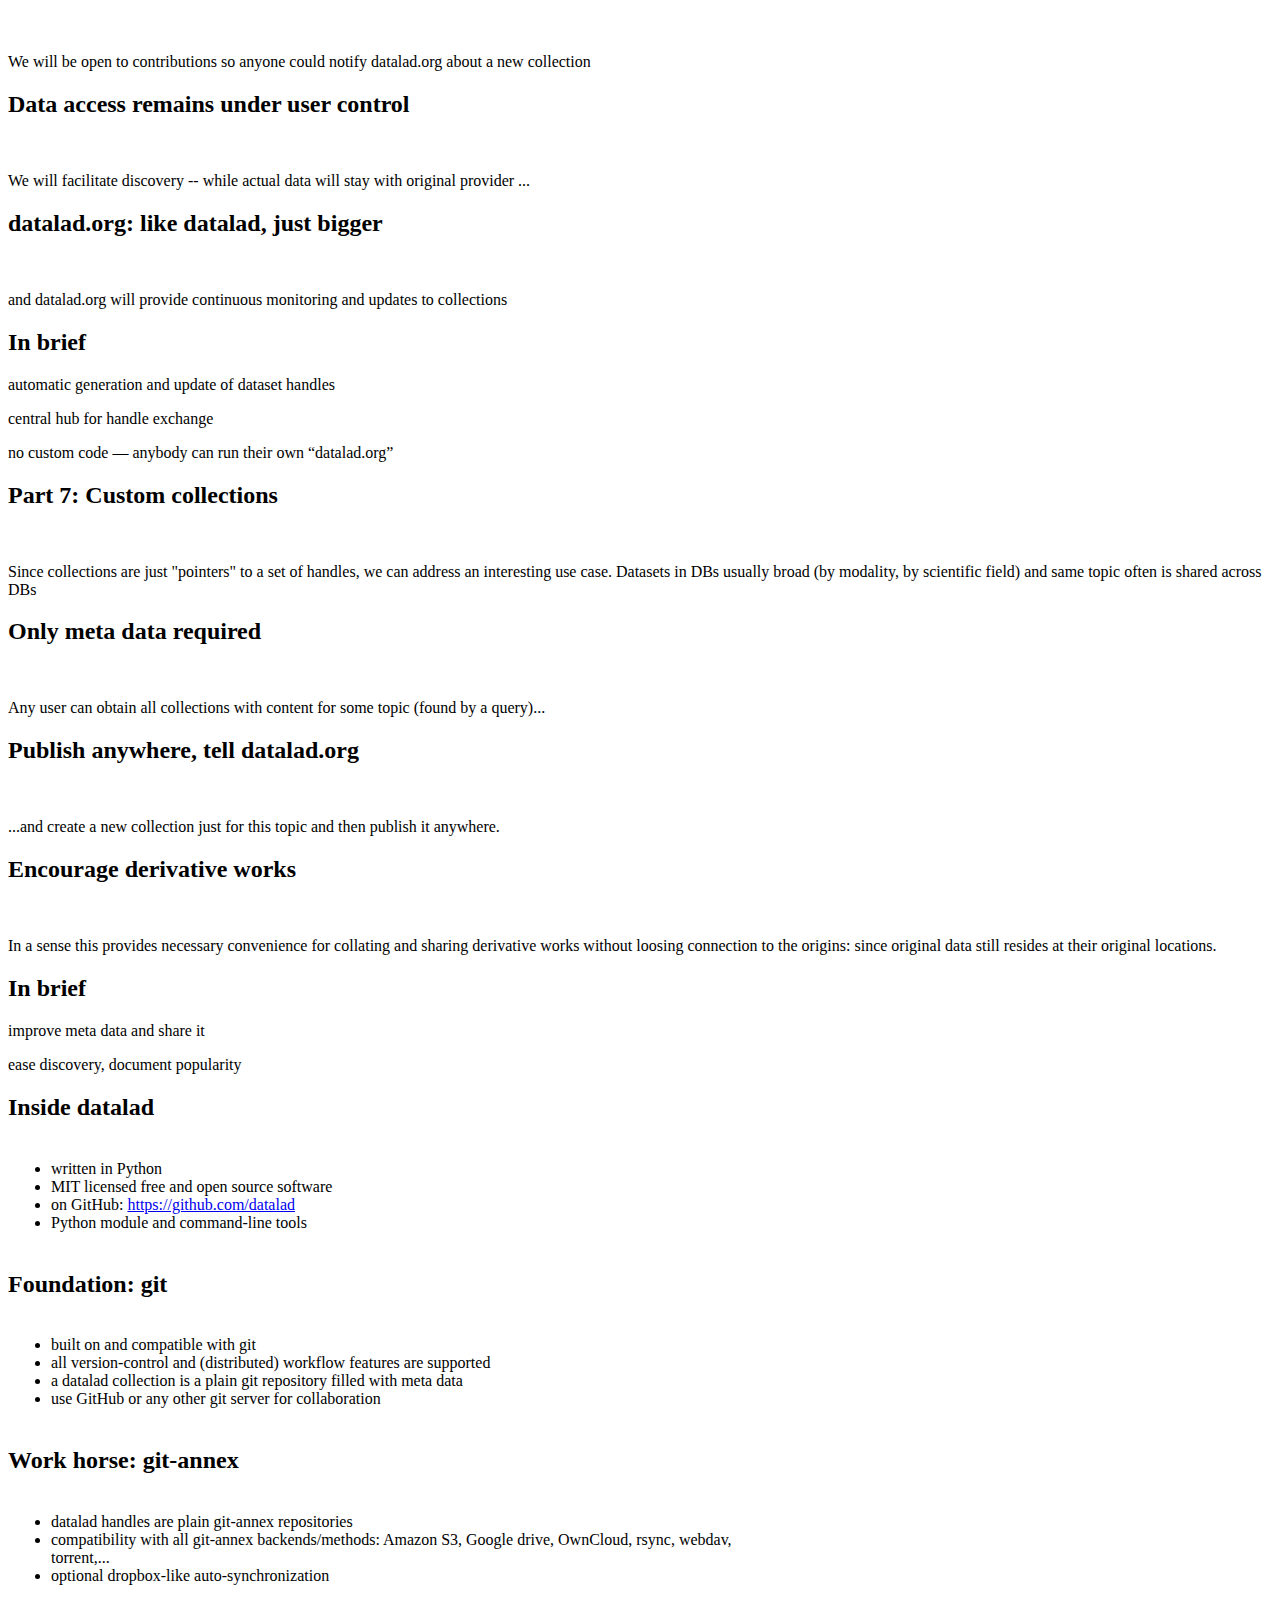
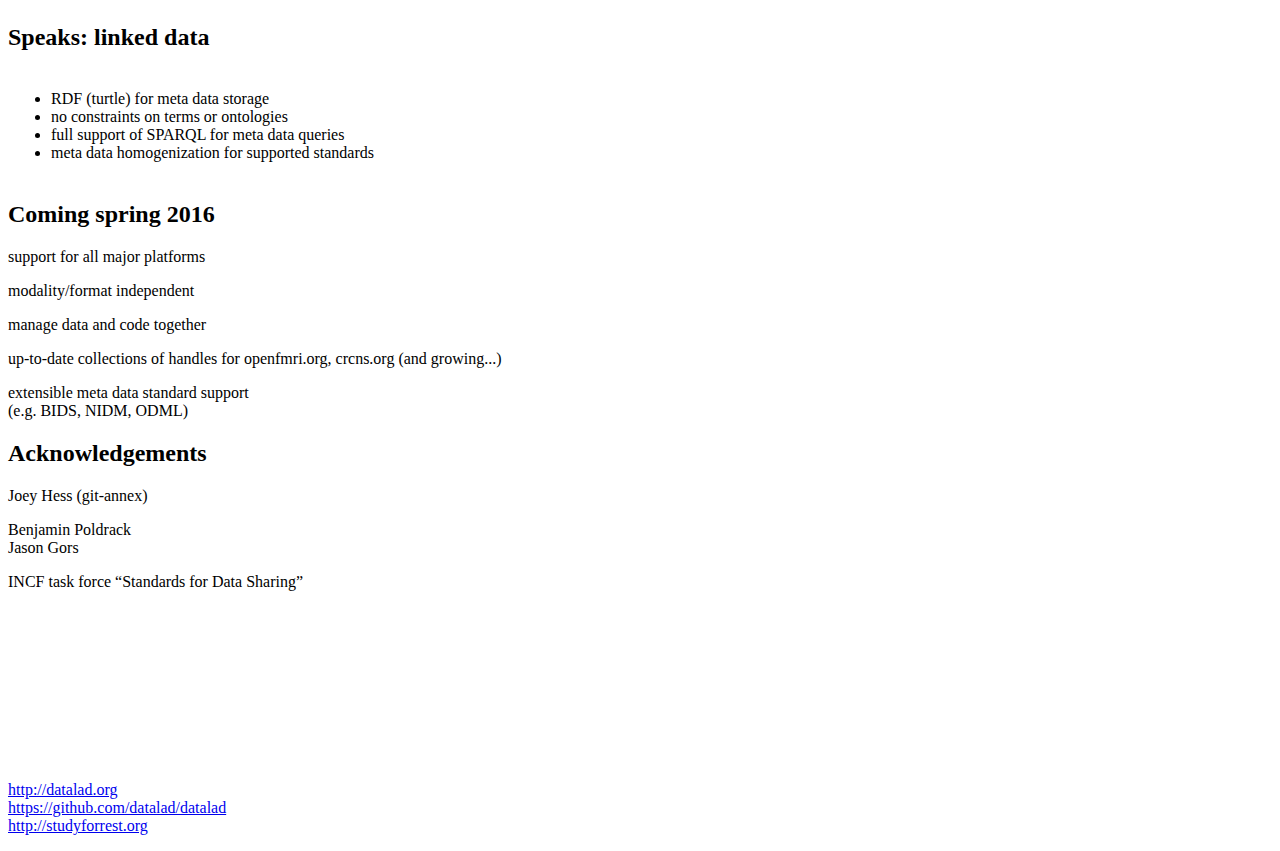
==== commit 0a67df40: "enhanced notes a bit for automagic slideshow" ====
--- a/talks/crcns-2015/index.html
+++ b/talks/crcns-2015/index.html
@@ -13,7 +13,7 @@
   <meta name="viewport" content="width=device-width, initial-scale=1.0, maximum-scale=1.0, user-scalable=no, minimal-ui">
   <link rel="stylesheet" href="reveal.js/css/reveal.css">
   <link rel="stylesheet" href="reveal.js/css/theme/beige.css" id="theme">
-  <link rel="stylesheet" href="s.css" id="theme">
+  <link rel="stylesheet" href="styles/s.css" id="theme">
   <!-- Code syntax highlighting -->
   <link rel="stylesheet" href="reveal.js/lib/css/zenburn.css">
   <!-- Printing and PDF exports -->
@@ -21,7 +21,7 @@
     var link = document.createElement( 'link' );
     link.rel = 'stylesheet';
     link.type = 'text/css';
-    link.href = window.location.search.match( /print-pdf/gi ) ? 'reveal.js/css/print/pdf.css' : 'css/print/paper.css';
+    link.href = window.location.search.match( /print-pdf/gi ) ? 'reveal.js/css/print/pdf.css' : 'reveal.js/css/print/paper.css';
     document.getElementsByTagName( 'head' )[0].appendChild( link );
   </script>
   <!--[if lt IE 9]>
@@ -54,8 +54,17 @@
     </td>
   </tr>
   </table>
-  <aside class="notes">Something that we found necessary to have for our
-      own data sharing. Plug studyforrest.org</aside>
+  <aside class="notes">
+	This project was not born out of mere desire to be awarded NSF
+    grant.  We have been developing
+    (e.g. <a href="http://pymvpa.org">PyMVPA</a>) and distributing
+    (see <a href="http://neuro.debian.net">NeuroDebian</a>) software
+    for years and dealing with datasets always felt alien. It remains
+    plain <b>inconvenient</b> to share data from previous
+    (see <a href="http://data.pymvpa.org">data.pymvpa.org</a>) or new
+    studies
+    (see <a href="http://studyforrest.org">studyforrest.org</a>).
+  </aside>
 </section>
 
 
@@ -68,7 +77,9 @@
         <strong>because we hope to get something in return</strong>
     </li>
   </ul>
-    <aside class="notes">let's talk about motivation<aside>
+    <aside class="notes">There is a growing number of large funded
+	 data sharing initiatives, but why do <b>we</b> -- researchers --
+	 share data? There are multiple reasons<aside>
 </section>
 
 
@@ -76,7 +87,9 @@
   <h2>With whom do we share data?</h2>
   <img style="margin-top:-20px" data-src="pics/sharing_pie.svg">
   <small>fictional figure &mdash; reality is likely worse</small>
-  <aside class="notes">most of us share data, hardly anyone shares publicly<aside>
+  <aside class="notes">... and an interesting fact that many us do
+  share data -- with collaborators, those who simply asks -- but
+  hardly anyone shares publicly<aside>
 </section>
 
 
@@ -91,8 +104,9 @@
 
     <p>&hellip; and minimize the extra effort to do the <em>right thing</em><sup>&reg;</sup> and
     share</p>
-    <aside class="notes">increase likelihood of public sharing be making it
-        less special<aside>
+    <aside class="notes">or in summary, to increase likelihood of
+        public sharing be making it more convenient and thus less
+        special<aside>
 </section>
 
 
@@ -105,48 +119,66 @@
     <li class="fragment">facilitates public sharing, while <em>minimizing the cost of integrating 3rd-party contributions</em></li>
     <li class="fragment">requires <em>no central service</em>, or service provider</li>
   </ul>
-  <aside class="notes">learn from software development collaboration how to improve collaboration on data<aside>
+  <aside class="notes">So we have decided to learn from software
+  development collaboration workflows (anyone who hasn't heard about git and
+  github.com yet?) to improve collaboration on data<aside>
 </section>
 
 <section>
     <h2>How does it work?</h2>
-    <aside class="notes">how it works in 7 parts<aside>
+    <aside class="notes">How does DataLad work in 7 parts<aside>
 </section>
 
 <section data-transition="fade">
   <section data-transition="fade">
     <h2>Part I: Consume data</h2>
     <img data-src="pics/cartoon_handle_consumption_tuned/dl_download_ds01.png">
-    <aside class="notes">first look at consumption, because we do that more often</aside>
+    <aside class="notes">First let's look at a typical data
+    consumption scenario, because
+    we do that more often. Besides consuming our own data, we often
+    install datasets and atlases as part of software installations, or
+    simply download some massive arrays from data sharing
+    portals</aside>
   </section>
 
   <section data-transition="fade">
     <h2>Install a dataset handle</h2>
     <img data-src="pics/cartoon_handle_consumption_tuned/dl_download_ds02.png">
     <pre class="codefootnote"><code class="bash">$ datalad install-handle DEMOHANDLEURL ds1</code></pre>
-    <aside class="notes">at the bottom is an example command -- there is a Python API too, other bindings may come<aside>
+    <aside class="notes">Through out the presentation at the bottom
+    you will see an example command line.  DataLad has a Python
+    API too, and other bindings may come.<br/>  Here we would like to
+    install a "dataset handle"...<aside>
   </section>
   <section data-transition="fade">
     <h2>Install a dataset handle</h2>
     <img data-src="pics/cartoon_handle_consumption_tuned/dl_download_ds03.png">
-    <aside class="notes">only a representation of the content, but no actual content</aside>
-  </section>
-
+    <aside class="notes">... where handle contains only a
+    representation of the content, but no actual content, which might
+    require terabytes of actual storage, but of which we don't need
+    everything for our analysis.</aside>
+  </section>
+
+  <!--
   <section data-transition="fade">
     <h2>Obtain handle content</h2>
     <img data-src="pics/cartoon_handle_consumption_tuned/dl_download_ds04.png">
     <aside class="notes">getting the content is a second step</aside>
-  </section>
+  </section>-->
   <section data-transition="fade">
     <h2>Obtain handle content</h2>
     <img data-src="pics/cartoon_handle_consumption_tuned/dl_download_ds05.png">
     <pre class="codefootnote"><code class="bash">ds1/ $ datalad get file2</code></pre>
-    <aside class="notes">obtain individual files or groups thereof or all of them, but it is all about FILES!</aside>
+    <aside class="notes">getting the content is a second step -- you
+    can obtain individual files or groups thereof or all of them.  But
+    the main point "it is all about FILES!" which you can see on your
+    drive</aside>
   </section>
   <section data-transition="fade">
     <h2>Obtain handle content</h2>
     <img data-src="pics/cartoon_handle_consumption_tuned/dl_download_ds06.png">
-    <aside class="notes">Put into a hidden store (the annex)</aside>
+    <aside class="notes">Obtain the actual content and place it into
+    the data store (the annex)</aside>
   </section>
 
   <section>
@@ -171,26 +203,31 @@
       <li>proper attribution of contributions</li>
     </ul>
     </div>
-    <aside class="notes">all this is way more relevant and frequent in the peer2peer sharing case</aside>
+    <aside class="notes">Having means to get the data is not enough.
+    Versioning is important and is  more relevant and frequent in the
+    peer2peer sharing case, where data evolves through the
+    analysis and collaboration
+	</aside>
   </section>
   <section>
       <a href="http://www.phdcomics.com/comics/archive.php?comicid=1323">
         <img data-src="pics/phd052810s.gif">
       </a>
-    <aside class="notes">without version control there will be a mess</aside>
+    <aside class="notes">and without version control there will be a mess</aside>
   </section>
 
   <section data-transition="fade">
   <h2>Tracking data evolution</h2>
     <h5>&nbsp;</h5>
     <img data-src="pics/cartoon_handle_consumption_tuned/dl_download_ds07.png">
-    <aside class="notes">now we have all things versioned</aside>
+    <aside class="notes">In DataLad/git-annex  we have all things
+    uniquely versioned ...</aside>
   </section>
   <section data-transition="fade">
     <h2>Tracking data evolution</h2>
     <h5>&nbsp;</h5>
     <img data-src="pics/cartoon_handle_consumption_tuned/dl_download_ds08.png">
-    <aside class="notes">an update becomes available</aside>
+    <aside class="notes">... and when update becomes available ... </aside>
   </section>
 
   <section data-transition="fade">
@@ -198,7 +235,8 @@
     <h5>&nbsp;</h5>
     <img data-src="pics/cartoon_handle_consumption_tuned/dl_download_ds09.png">
     <pre class="codefootnote"><code class="bash">ds1/ $ datalad update-handle</code></pre>
-    <aside class="notes">update information on versions</aside>
+    <aside class="notes">... we can update information about available
+    versions, ...</aside>
   </section>
 
   <section data-transition="fade">
@@ -206,40 +244,45 @@
     <h5>&nbsp;</h5>
     <img data-src="pics/cartoon_handle_consumption_tuned/dl_download_ds10.png">
     <pre class="codefootnote"><code class="bash">ds1/ $ datalad upgrade-handle</code></pre>
-    <aside class="notes">update the representation, not necessarily the data at the same time</aside>
+    <aside class="notes">... and update the meta-data, not necessarily
+    the data at the same time ...</aside>
   </section>
   <section data-transition="fade">
     <h2>Obtain new content</h2>
     <h5>&nbsp;</h5>
     <img data-src="pics/cartoon_handle_consumption_tuned/dl_download_ds11.png">
     <pre class="codefootnote"><code class="bash">ds1/ $ datalad get file2</code></pre>
-    <aside class="notes">get new content (individually). it get put along side any previous (version) content</aside>
+    <aside class="notes">but if desired -- get new content
+    (individually) which gets put along side any previous (version) content</aside>
   </section>
   <section data-transition="fade">
     <h2>Obtain new content</h2>
     <h5>&nbsp;</h5>
     <img data-src="pics/cartoon_handle_consumption_tuned/dl_download_ds11.png">
     <pre class="codefootnote"><code class="bash">ds1/ $ datalad upgrade-handle --upgrade-data</code></pre>
-    <aside class="notes">but it can also be done all in one step</aside>
+    <aside class="notes">... or just upgrade everything previously
+    obtained in a single step</aside>
   </section>
   <section data-transition="fade">
     <h2>Multi-revision data</h2>
     <h5>&ldquo;I need the exact same data I used for this submission&rdquo;</h5>
     <img data-src="pics/cartoon_handle_consumption_tuned/dl_download_ds12.png">
-    <aside class="notes">use case</aside>
+    <aside class="notes">An example use case: happen you need
+    version/state of your data as you have used for the submission? </aside>
   </section>
   <section data-transition="fade">
     <h2>Multi-revision data</h2>
     <h5>&ldquo;I need the exact same data I used for this submission&rdquo;</h5>
     <img data-src="pics/cartoon_handle_consumption_tuned/dl_download_ds13.png">
     <pre class="codefootnote"><code class="bash">ds1/ $ datalad checkout v1</code></pre>
-    <aside class="notes">effortlessly go back in time</aside>
+    <aside class="notes">You can take advantage of the version control
+    of DataLad/git-annex/git and effortlessly go back in time...</aside>
   </section>
   <section data-transition="fade">
     <h2>Multi-revision data</h2>
     <h5>&nbsp;</h5>
     <img data-src="pics/cartoon_handle_consumption_tuned/dl_download_ds12.png">
-    <aside class="notes">and continue in the present when done</aside>
+    <aside class="notes">and continue back in the present when done.</aside>
   </section>
   <section>
     <h2>In brief</h2>
@@ -253,19 +296,23 @@
 <section>
   <section>
     <h2>Part 3: Multi-dataset management</h2>
-    <aside class="notes">there is a lot of data out there</aside>
+    <aside class="notes">Neuroscience fields produces tremendous
+    amount of data and there is a lot of public (and not so) data out
+    there.</aside>
   </section>
 
   <section data-transition="fade">
     <h2>Search for handles based on meta data</h2>
     <img data-src="pics/cartoon_handle_metadata_tuned/handle_metadata01.png">
-    <aside class="notes">how can i find the right dataset?</aside>
+    <aside class="notes">How can we find the right dataset as easily
+    as we look for software in software distributions?</aside>
   </section>
   <section data-transition="fade">
     <h2>Search for handles based on meta data</h2>
     <img data-src="pics/cartoon_handle_metadata_tuned/handle_metadata01.png">
     <pre class="codefootnote"><code class="bash">$ datalad search-handle "made with love"</code></pre>
-    <aside class="notes">supports meta data queries, hence not just about data files</aside>
+    <aside class="notes">"datalad search" supports meta data queries,
+    hence it is not just about data files, but also about associated meta-data</aside>
   </section>
   <section data-transition="fade">
     <h2>Search for handles based on meta data</h2>
@@ -276,21 +323,25 @@
 DB/ds3
 # SPARQL
 </code></pre>
-    <aside class="notes">queries against a local cache. fast. supports SPARQL queries for link data/graphs.</aside>
+    <aside class="notes">E.g., "search-handle" queries local cache of
+    handles meta-data, it is fast and supports SPARQL queries for link
+	data/graphs.</aside>
   </section>
   <section data-transition="fade">
     <h2>Obtain a new handle</h2>
     <img data-src="pics/cartoon_handle_metadata_tuned/handle_metadata03.png">
     <pre class="codefootnote"><code class="bash">~ $ datalad install-handle DB/ds1 projectX/ds1
 </code></pre>
-    <aside class="notes">when I found a match, I can obtain it</aside>
+    <aside class="notes">And a dataset handle of interest could be
+    obtained (remember Part 1?)</aside>
   </section>
   <section data-transition="fade">
     <h2>Obtain a new handle</h2>
     <img data-src="pics/cartoon_handle_metadata_tuned/handle_metadata04.png">
     <pre class="codefootnote"><code class="bash">~ $ datalad install-handle DB/ds1 projectX/ds1
 </code></pre>
-    <aside class="notes">obtained handle gets tracked locally, for queries, just like outside data</aside>
+    <aside class="notes">Obtained handles get tracked locally, for
+    queries, just like for outside data known to DataLad</Aside>
   </section>
 
   <section data-transition="fade">
@@ -300,24 +351,27 @@
 $ datalad whereis ds1
 /home/me/projectX/ds1
 </code></pre>
-    <aside class="notes">ask datalad where something is</aside>
+    <aside class="notes">DataLad tracks locations for installed handles.</aside>
   </section>
 
   <section data-transition="fade">
     <h2>Dataset collections</h2>
     <img data-src="pics/cartoon_handle_metadata_tuned/handle_metadata06.png">
-    <aside class="notes">important concept: collections</aside>
+    <aside class="notes">But installing multiple handles we pretty
+    much established a new "collection of handles".</aside>
   </section>
   <section data-transition="fade">
     <h2>Multiple data sources</h2>
     <img data-src="pics/cartoon_handle_collections_tuned/handle_collections01.png">
-    <aside class="notes">represent any kind of data source</aside>
+    <aside class="notes">A collection could represent any kind of data
+    source available for DataLad (e.g. a datasharing initiative
+    such as CRCNS.org or OpenfMRI)</aside>
   </section>
   <section data-transition="fade">
     <h2>Register</h2>
     <img data-src="pics/cartoon_handle_collections_tuned/handle_collections02.png">
     <pre class="codefootnote"><code class="bash">$ datalad register-collection URL</code></pre>
-    <aside class="notes">register creates a shallow representation of a data source, with it meta data</aside>
+    <aside class="notes">"register" creates a shallow representation of a data source, with it meta data</aside>
   </section>
   <section data-transition="fade">
     <h2>Register</h2>
@@ -326,7 +380,8 @@
 $ datalad register-collection URL
 $ datalad register-collection URL
     </code></pre>
-    <aside class="notes">any number of data sources can be registered</aside>
+    <aside class="notes">... and any number of data sources can be
+    registered to be accessible from your local DataLad installation...</aside>
   </section>
   <section data-transition="fade">
     <h2>Query</h2>
@@ -338,7 +393,8 @@
 BIG/ds2
 BIG/ds4
 </code></pre>
-    <aside class="notes">and queried, locally, for content...</aside>
+    <aside class="notes">and could be queried, locally (no network
+    access is necessary), for content...</aside>
   </section>
   <section data-transition="fade">
     <h2>Query</h2>
@@ -364,13 +420,14 @@
   <section data-transition="fade">
     <h2>Part 5: Collaboration</h2>
     <img data-src="pics/cartoon_collaboration_tuned/collaboration01.png">
-    <aside class="notes">collections play a key role on collaboration workflows. here is how it goes...</aside>
+    <aside class="notes">Collections play a key role on collaboration workflows. here is how it goes...</aside>
   </section>
   <section data-transition="fade">
     <h2>Create handle</h2>
     <img data-src="pics/cartoon_collaboration_tuned/collaboration02.png">
     <pre class="codefootnote"><code class="bash">~ $ datalad create-handle prjX/pilot</code></pre>
-    <aside class="notes">it starts by creating a dataset handle. get's tracked in a <strong>collection</strong> of local handles</aside>
+    <aside class="notes">It starts by creating a dataset handle, which
+    gets tracked in a <strong>collection</strong> of local handles</aside>
   </section>
   <section data-transition="fade">
     <h2>Specify basic meta data</h2>
@@ -380,25 +437,32 @@
     --author-email ex.ample@example.com \
     --description README.txt --license CC0 \
     ...</code></pre>
-    <aside class="notes">add meta data (handle level). it is made available in the collection too. More specialized meta data can be included too.</aside>
+    <aside class="notes">Meta-data (at handle level) could be added to
+    be available when you query the collection. More specialized meta data
+	can be included too.</aside>
   </section>
   <section data-transition="fade">
     <h2>Populate with data</h2>
     <img data-src="pics/cartoon_collaboration_tuned/collaboration03.png">
     <pre class="codefootnote"><code class="bash">~/prjX/pilot $ git annex add file1 file2 # proxy?</code></pre>
-    <aside class="notes">adding actual data files</aside>
+    <aside class="notes">Actual data files could be added to the
+    handle (e.g. via regular git / git-annex commands)</aside>
   </section>
   <section data-transition="fade">
     <h2>Publish</h2>
     <img data-src="pics/cartoon_collaboration_tuned/collaboration04.png">
     <pre class="codefootnote"><code class="bash">~/prjX/pilot $ datalad publish serverA</code></pre>
-    <aside class="notes">publish a collection with any number of datasets on a server (or locally). SSH or HTTP. only write permission for the publisher required. data pushed alongside.</aside>
+    <aside class="notes">And to share with collaborators or just
+    publicly, the collection can be published with any number of
+      datasets on a server (or locally) with access via SSH or HTTP.
+	  Write permission required only for the publisher. Data get pushed alongside.</aside>
   </section>
   <section data-transition="fade">
     <h2>Publish</h2>
     <img data-src="pics/cartoon_collaboration_tuned/collaboration05.png">
     <pre class="codefootnote"><code class="bash">~/prjX/pilot $ datalad publish serverA</code></pre>
-    <aside class="notes">new remote location is tracked as a collection too!</aside>
+    <aside class="notes">... and that new remote location gets tracked
+    as a collection too!</aside>
   </section>
   <section data-transition="fade">
     <h2>Peer collaboration workflow</h2>
@@ -406,7 +470,9 @@
     <pre class="codefootnote"><code data-trim class="bash">
 $ datalad register-collection URL
     </code></pre>
-    <aside class="notes">anybody with access to that server can register this (remote) collection</aside>
+    <aside class="notes">(In case of public publishing) anyone with
+    access to that server can register this (remote) collection and
+    thus gain access to any published data...</aside>
   </section>
   <section data-transition="fade">
     <h2>Peer collaboration workflow</h2>
@@ -415,7 +481,8 @@
 $ datalad register-collection URL
 $ datalad install-handle prjX/pilot
     </code></pre>
-    <aside class="notes">query it, discover a dataset handle, and install it</aside>
+    <aside class="notes">... query it, discover a dataset handle, and
+    install it ...</aside>
   </section>
   <section data-transition="fade">
     <h2>Peer collaboration workflow</h2>
@@ -425,7 +492,8 @@
 $ datalad install-handle prjX/pilot projectX/pilot
 projectX/pilot/ $ datalad get file2
     </code></pre>
-    <aside class="notes">once installed, obtain (partial) content</aside>
+    <aside class="notes">... and once installed, obtain (partial if necessary)
+	  content</aside>
   </section>
   <section data-transition="fade">
     <h2>Peer collaboration workflow</h2>
@@ -436,7 +504,7 @@
 projectX/pilot/ $ datalad get file2
 projectX/pilot/ $ # modified/add content
     </code></pre>
-    <aside class="notes">maybe modify it, or add something</aside>
+    <aside class="notes">... maybe modify it, or add something ...</aside>
   </section>
   <section data-transition="fade">
     <h2>Peer collaboration workflow</h2>
@@ -448,7 +516,9 @@
 ~/projectX/pilot $ # modified/add content
 ~/projectX/pilot $ datalad publish serverB
     </code></pre>
-    <aside class="notes">and publish again, same as before, handle knows about both locations with data.<br/>server could be the same, but don't have to be.</aside>
+    <aside class="notes">... and publish again, same as before. Handle
+    knows about both locations with data.<br/>Server could be the
+    same, but don't have to be.</aside>
   </section>
   <section data-transition="fade">
     <h2>Peer collaboration workflow</h2>
@@ -460,7 +530,10 @@
 ~/projectX/pilot $ # modified/add content
 ~/projectX/pilot $ datalad publish serverB
     </code></pre>
-    <aside class="notes">that remote collection gets tracked too. multiple flavors of the same thing -- location is part of the label</aside>
+    <aside class="notes">That remote collection gets tracked too thus
+    allowing for  multiple flavors of the same thing in the best
+    traditions of distributed version control. Location becomes part
+    of the dataset label</aside>
   </section>
   <section data-transition="fade">
     <h2>Peer collaboration workflow</h2>
@@ -472,12 +545,15 @@
 ~/projectX/pilot $ # modified/add content
 ~/projectX/pilot $ datalad publish serverB
     </code></pre>
-    <aside class="notes">close circle, orginal sharer can integrate contribution -- or not -- up to them</aside>
+    <aside class="notes">To close the loop, original sharer can
+    integrate contribution (or not, or request changes, or ...)</aside>
   </section>
   <section data-transition="fade">
     <h2>Peer collaboration workflow</h2>
     <img data-src="pics/cartoon_collaboration_tuned/collaboration13.png">
-    <aside class="notes">don't even have to talk to each other, but can still exchange</aside>
+    <aside class="notes">They don't even have to talk to each other,
+    but can still exchange/collaborate/progress forward without
+    loosing control over their data versions</aside>
   </section>
   <section>
     <h2>In brief</h2>
@@ -486,53 +562,63 @@
     <p>supports multiple flavors of the &ldquo;same&rdquo; dataset</p>
     <aside class="notes"></aside>
   </section>
-</section>
+</section> 
 
 <section>
   <section data-transition="fade">
     <h2>Part 6: datalad.org</h2>
     <img data-src="pics/cartoon_dataladorg_tuned/dataladorg01.png">
-    <aside class="notes">decentralized is robust, but discovery in an issue</aside>
+    <aside class="notes">Decentralization allows for a very scalable
+    setup, but discovery of new resources might be an issue.</aside>
   </section>
   <section data-transition="fade">
     <h2>Middle-man</h2>
     <img data-src="pics/cartoon_dataladorg_tuned/dataladorg02.png">
-    <aside class="notes">datalad.org help discovery, and facilitates common tasks</aside>
+    <aside class="notes">datalad.org website aims to help discovery,
+    and facilitates common tasks</aside>
   </section>
   <section data-transition="fade">
     <h2>Handle auto-generation for public data</h2>
     <img data-src="pics/cartoon_dataladorg_tuned/dataladorg03.png">
-    <aside class="notes">for example make handles for data in public DBs</aside>
+    <aside class="notes">for example to make handles for data in
+    public DBs (CRCNS.org, openfmri.org, ...) ...</aside>
   </section>
   <section data-transition="fade">
     <h2>Authorized restricted meta data export</h2>
     <img data-src="pics/cartoon_dataladorg_tuned/dataladorg04.png">
-    <aside class="notes">even for restricted access, with explicit agreement to prevent leakage of sensitive information</aside>
+    <aside class="notes">... even for restricted access, with explicit
+    agreement to prevent leakage of sensitive information</aside>
   </section>
   <section data-transition="fade">
     <h2>Actual data provider does not change</h2>
     <img data-src="pics/cartoon_dataladorg_tuned/dataladorg05.png">
-    <aside class="notes">anybody can get handles from datalad.org -- but data from the original DB -- uniform interface</aside>
+    <aside class="notes">Anyone can get handles from datalad.org and
+    data from the original DB via uniform interface</aside>
   </section>
   <section data-transition="fade">
     <h2>Access control remains with provider</h2>
     <img data-src="pics/cartoon_dataladorg_tuned/dataladorg06.png">
-    <aside class="notes">same for restricted: individual approval to get actual data</aside>
+    <aside class="notes">With the same interface for restricted
+    access: individual approval will be requested to get actual
+    data</aside>
   </section>
   <section data-transition="fade">
     <h2>Accepts user-submitted handles</h2>
     <img data-src="pics/cartoon_dataladorg_tuned/dataladorg07.png">
-    <aside class="notes">anybody can notify datalad.org about a collection</aside>
+    <aside class="notes">We will be open to contributions so anyone
+    could notify datalad.org about a new collection</aside>
   </section>
   <section data-transition="fade">
     <h2>Data access remains under user control</h2>
     <img data-src="pics/cartoon_dataladorg_tuned/dataladorg08.png">
-    <aside class="notes">facilitate discovery -- again data stay with original provider</aside>
+    <aside class="notes">We will facilitate discovery -- while actual
+    data will stay with original provider ...</aside>
   </section>
   <section data-transition="fade">
     <h2>datalad.org: like datalad, just bigger</h2>
     <img data-src="pics/cartoon_dataladorg_tuned/dataladorg09.png">
-    <aside class="notes">continous DB monitoring</aside>
+    <aside class="notes">and datalad.org will provide continuous
+    monitoring and updates to collections</aside>
   </section>
   <section>
     <h2>In brief</h2>
@@ -547,12 +633,16 @@
   <section data-transition="fade">
     <h2>Part 7: Custom collections</h2>
     <img data-src="pics/cartoon_custom_collections_tuned/custom01.png">
-    <aside class="notes">intersting use case. datasets in DBs usually broad (by modality, by scientific field. same topic often across DBs</aside>
+    <aside class="notes">Since collections are just "pointers" to a
+    set of handles, we can address an interesting use case. Datasets
+    in DBs usually broad (by modality, by scientific field) and same
+    topic often is shared across DBs</aside>
   </section>
   <section data-transition="fade">
     <h2>Only meta data required</h2>
     <img data-src="pics/cartoon_custom_collections_tuned/custom02.png">
-    <aside class="notes">user can obtain all collections with content for some topic (found by query)...</aside>
+    <aside class="notes">Any user can obtain all collections with
+    content for some topic (found by a query)...</aside>
   </section>
   <section data-transition="fade">
     <h2>Publish anywhere, tell datalad.org</h2>
@@ -564,18 +654,22 @@
 $ datalad add-handle ds1 vs_collection
 $ datalad publish-collection vs_collection user@example.com:/DESTINATION
     </code></pre>
-    <aside class="notes">...and create a new collection just for this topic. publish anywhere.</aside>
+    <aside class="notes">...and create a new collection just for this
+    topic and then publish it anywhere.</aside>
   </section>
   <section data-transition="fade">
     <h2>Encourage derivative works</h2>
     <img data-src="pics/cartoon_custom_collections_tuned/custom04.png">
-    <aside class="notes"></aside>
+    <aside class="notes">In a sense this provides necessary
+    convenience for collating and sharing derivative works without
+    loosing connection to the origins: since original data still
+    resides at their original locations. </aside>
   </section>
   <section>
     <h2>In brief</h2>
     <p>improve meta data and share it</p>
     <p>ease discovery, document popularity</p>
-    <aside class="notes">now better offering for a people interested in topic</aside>
+    <aside class="notes"></aside>
   </section>
 </section>
 
--- a/talks/crcns-2015/styles/s.css
+++ b/talks/crcns-2015/styles/s.css
@@ -0,0 +1,22 @@
+.reveal section img {
+  margin: 15px 0px;
+  background: rgba(255, 255, 255, 0.12);
+  border: none;
+  box-shadow: none; }
+
+
+.reveal .slides section .fragment.current-visible-only {
+  opacity: 0;
+  height: 0;
+  visibility: hidden; }
+  .reveal .slides section .fragment.current-visible-only.current-fragment {
+    opacity: 1;
+    height: auto;
+    visibility: visible; }
+
+.codefootnote {
+  position: fixed ! important;
+  top: 90%;
+  left: 5%;
+  right: 10%;
+}
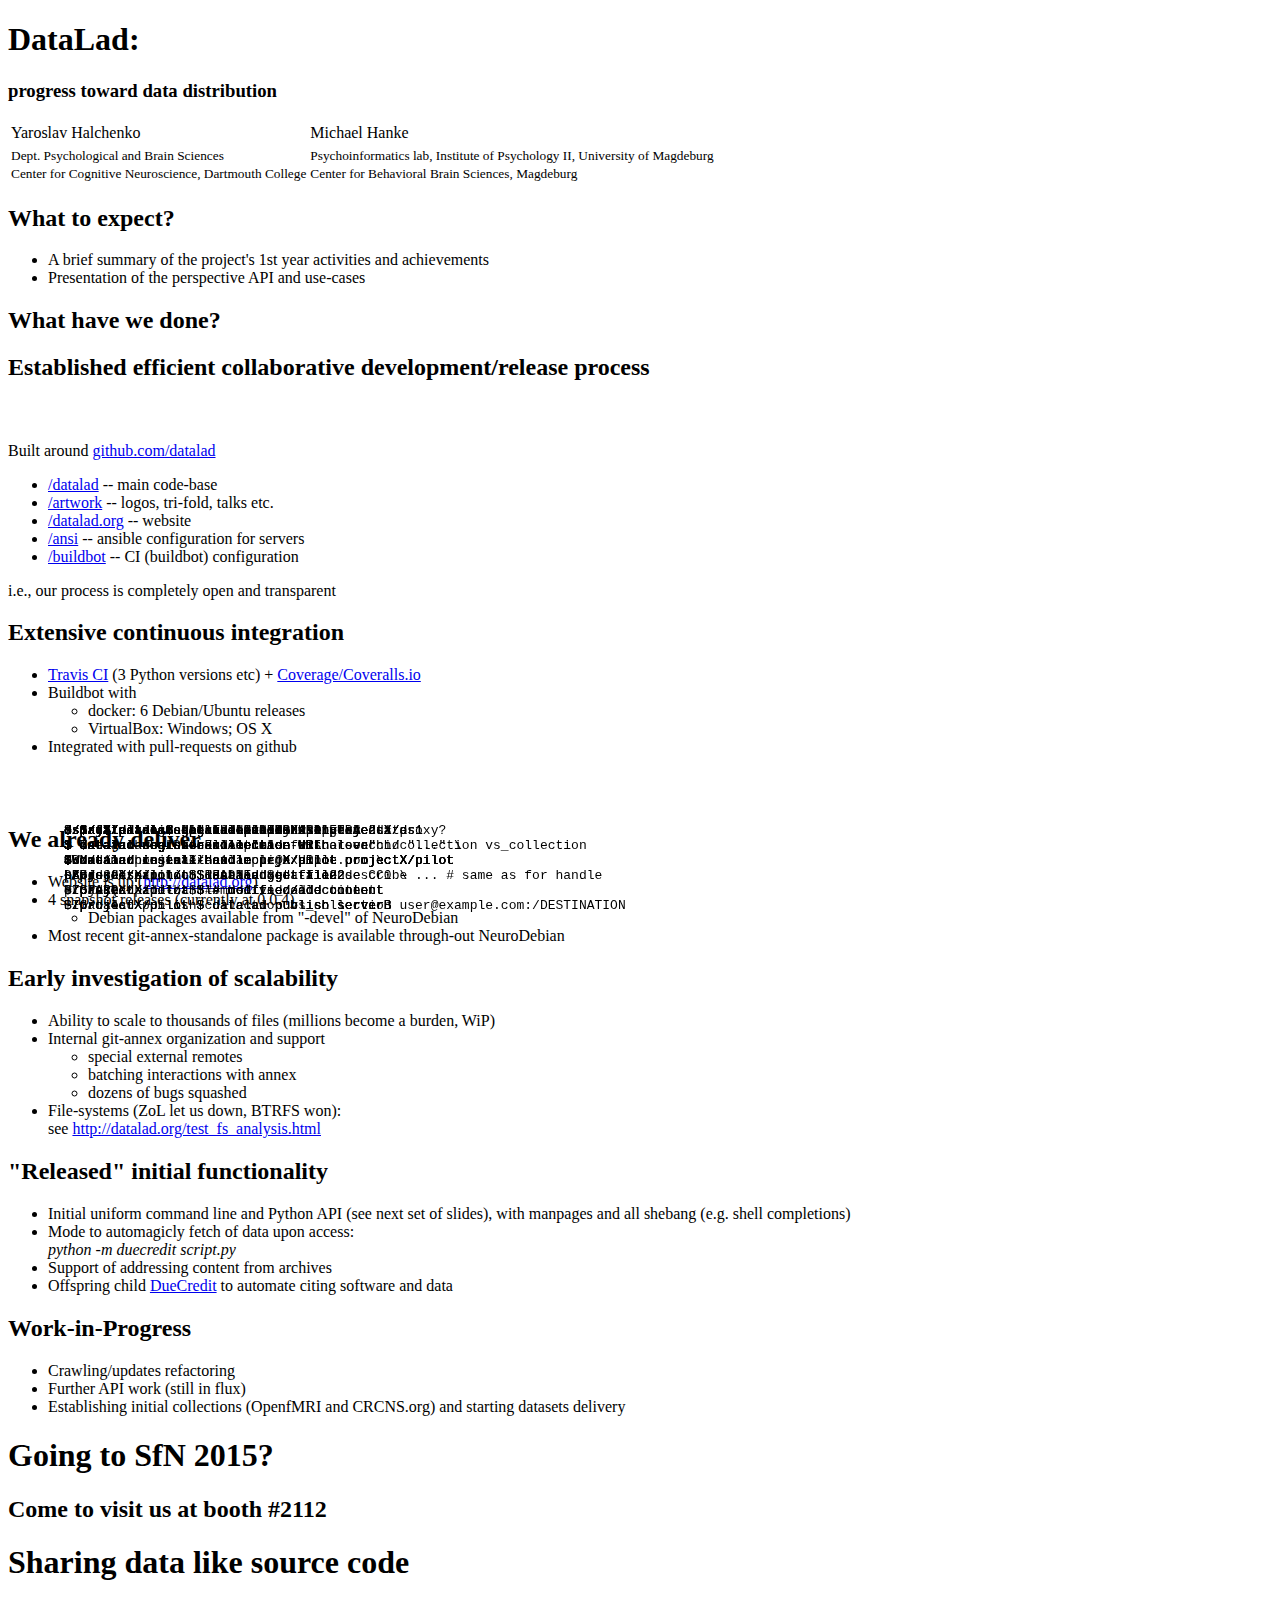
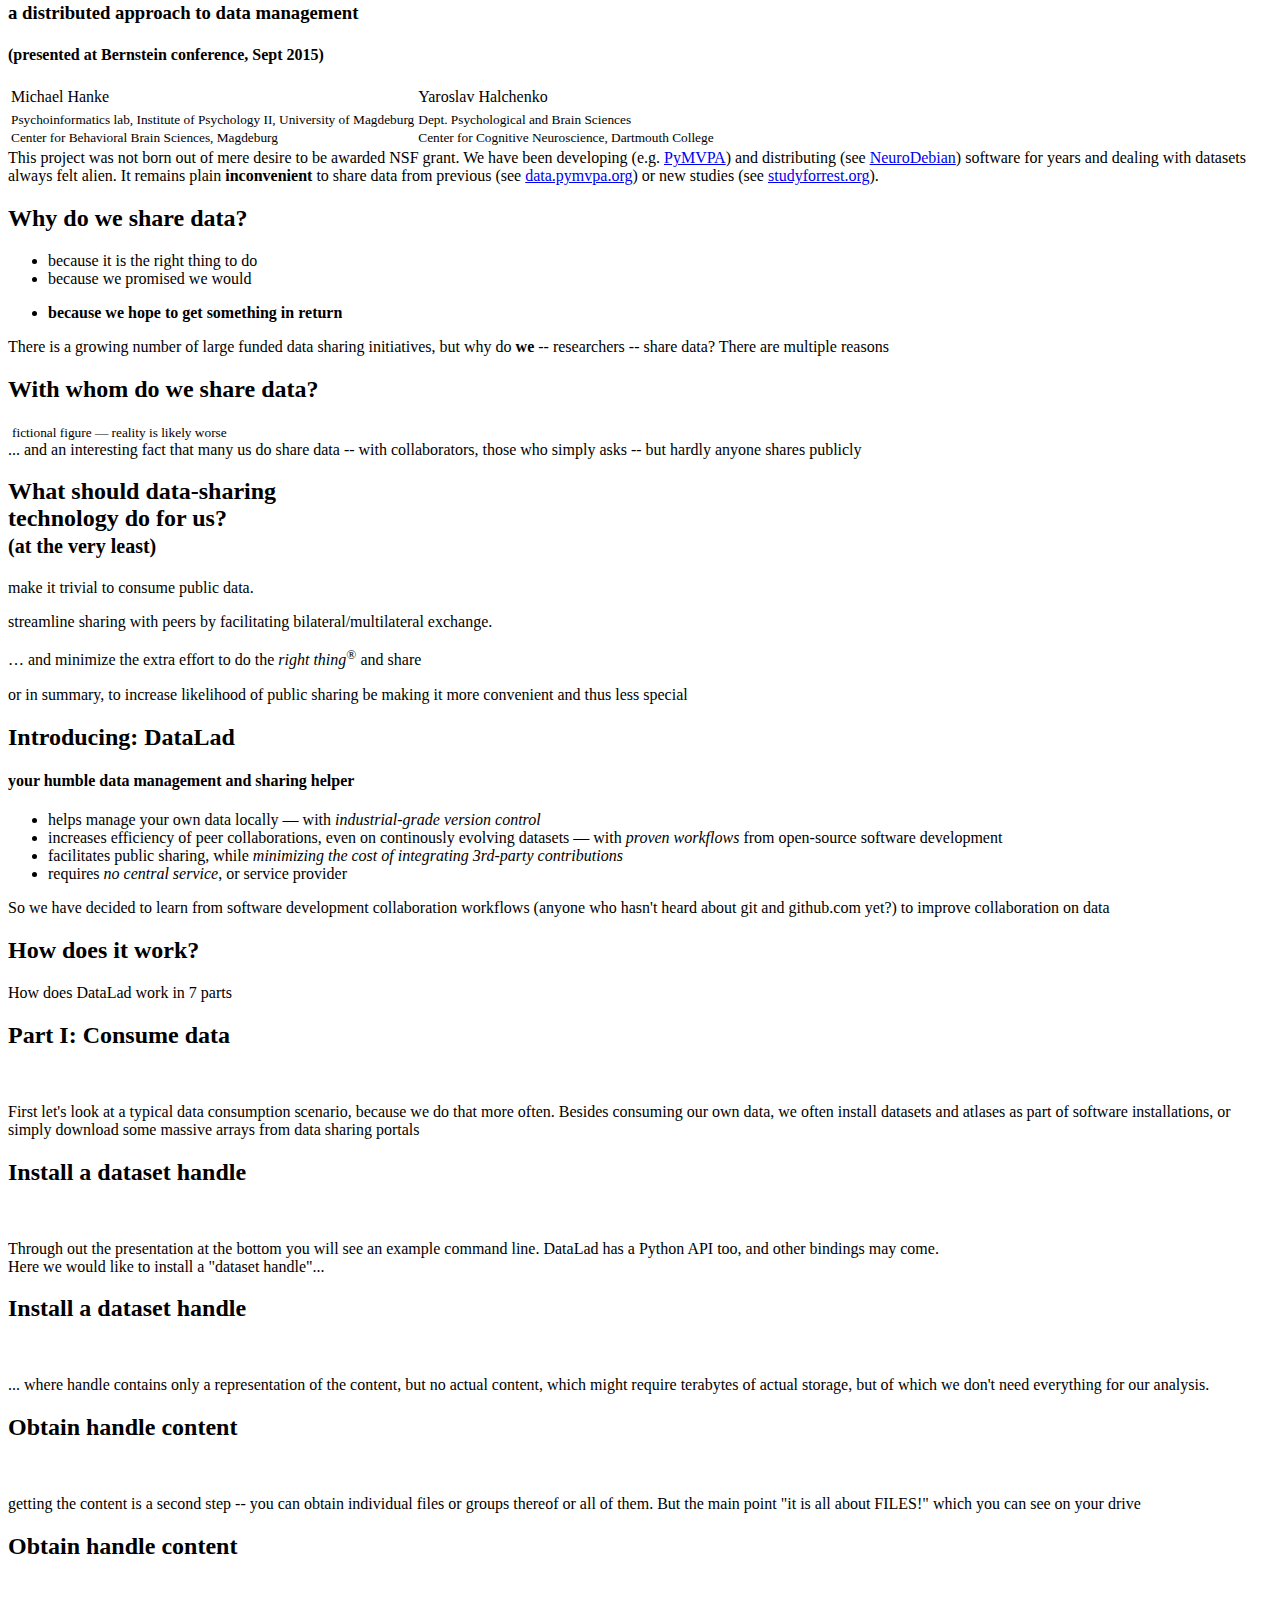
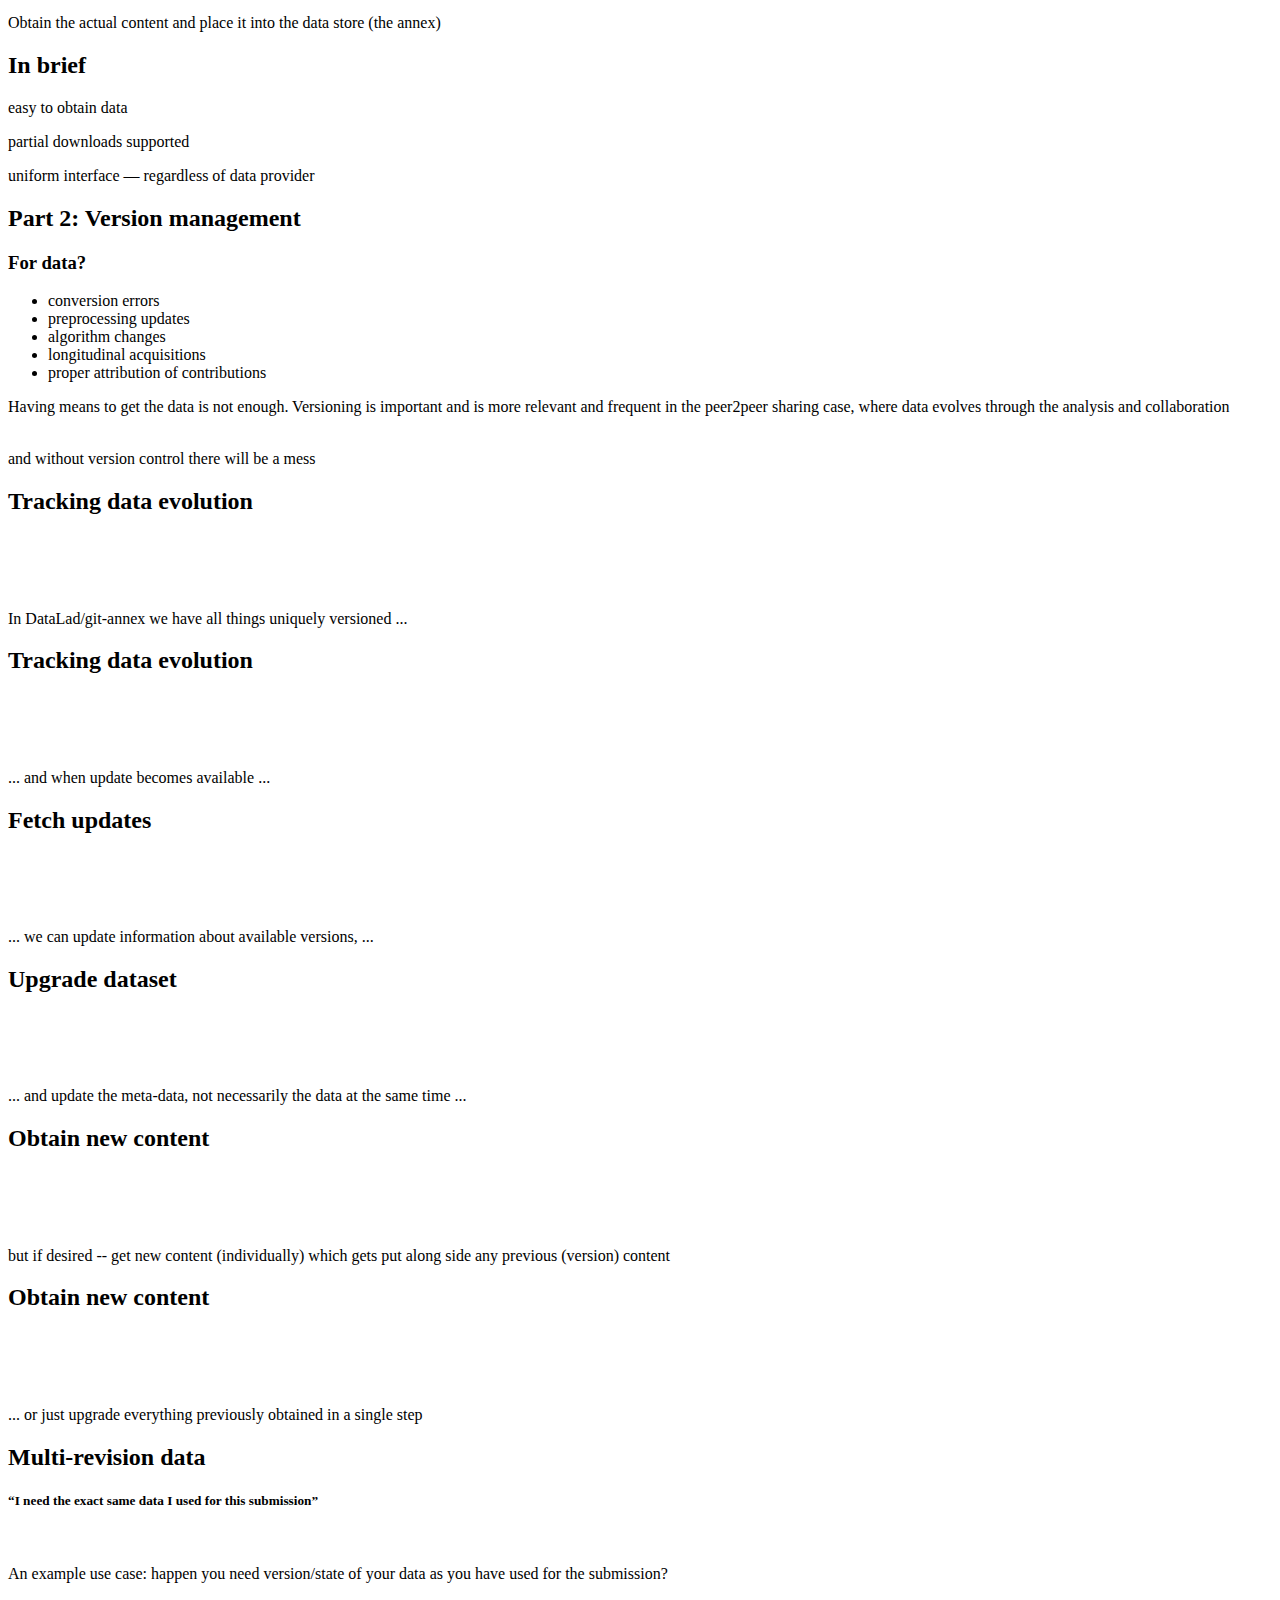
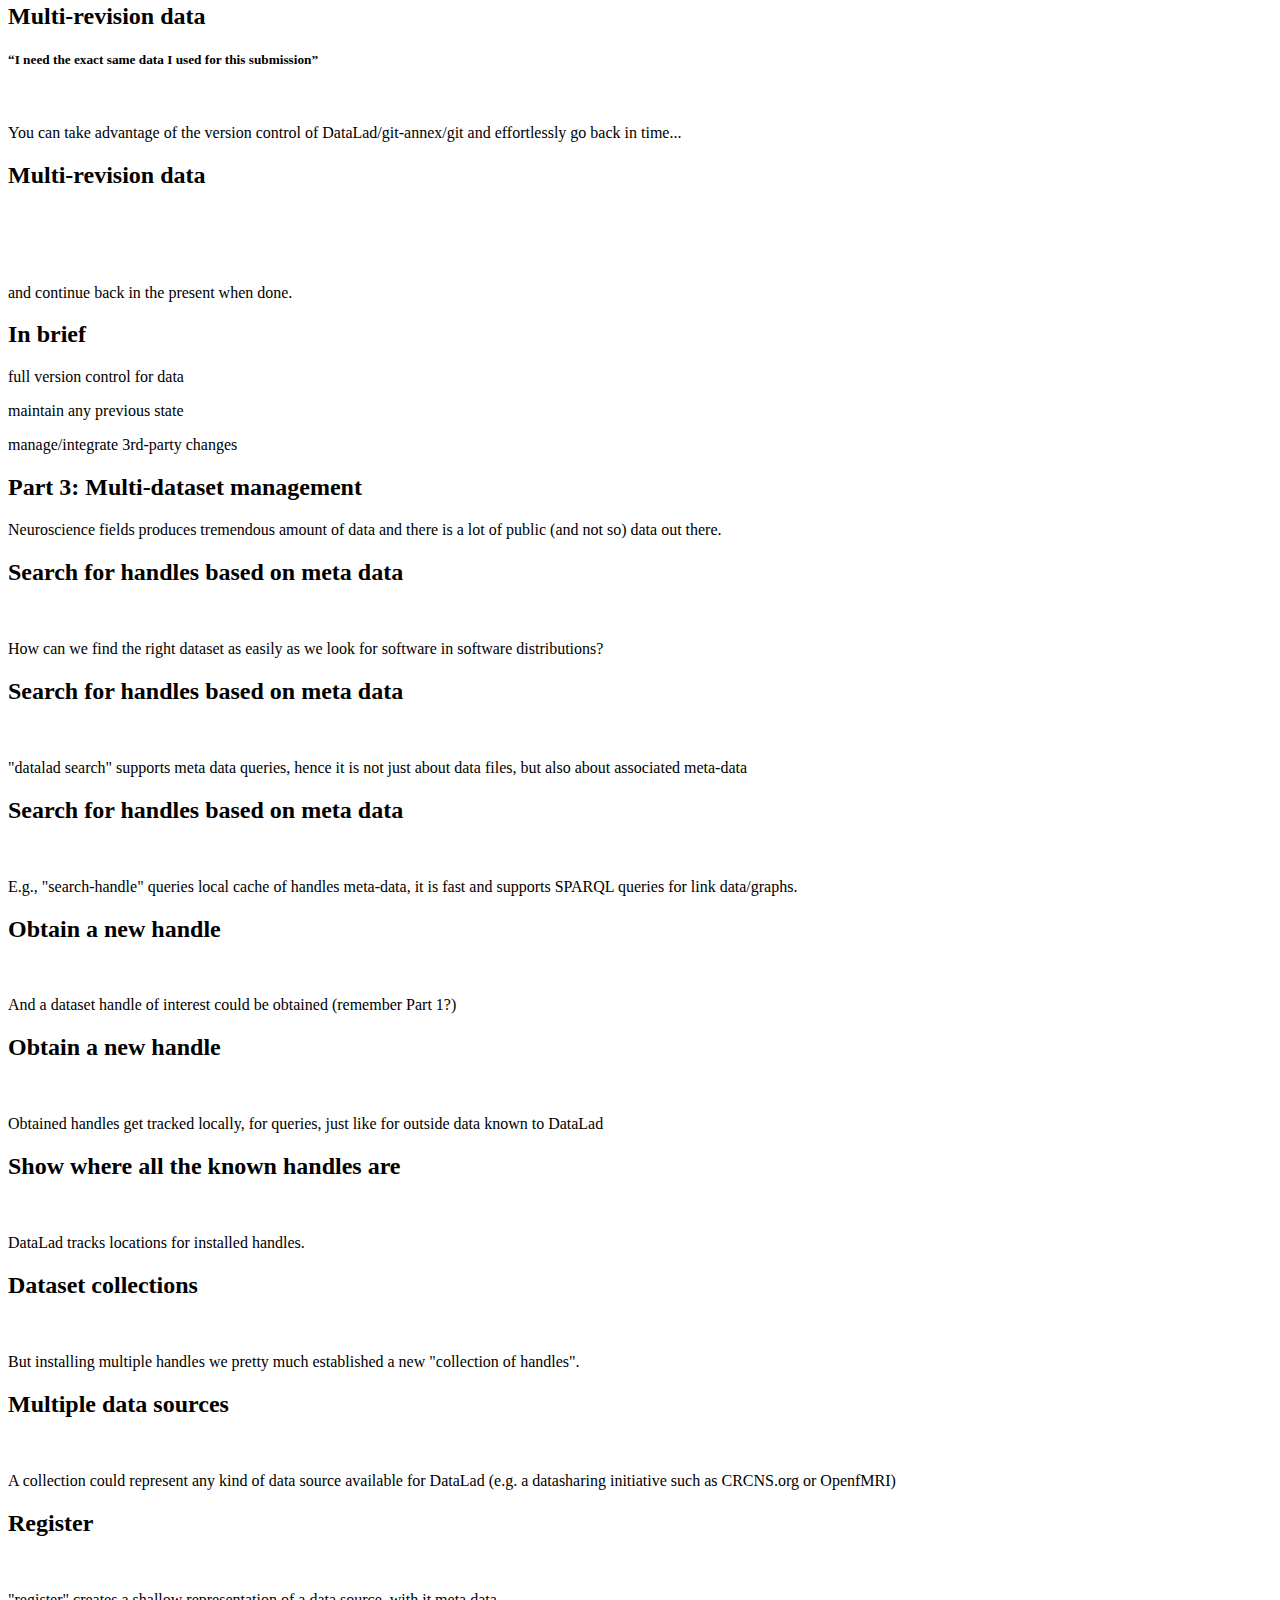
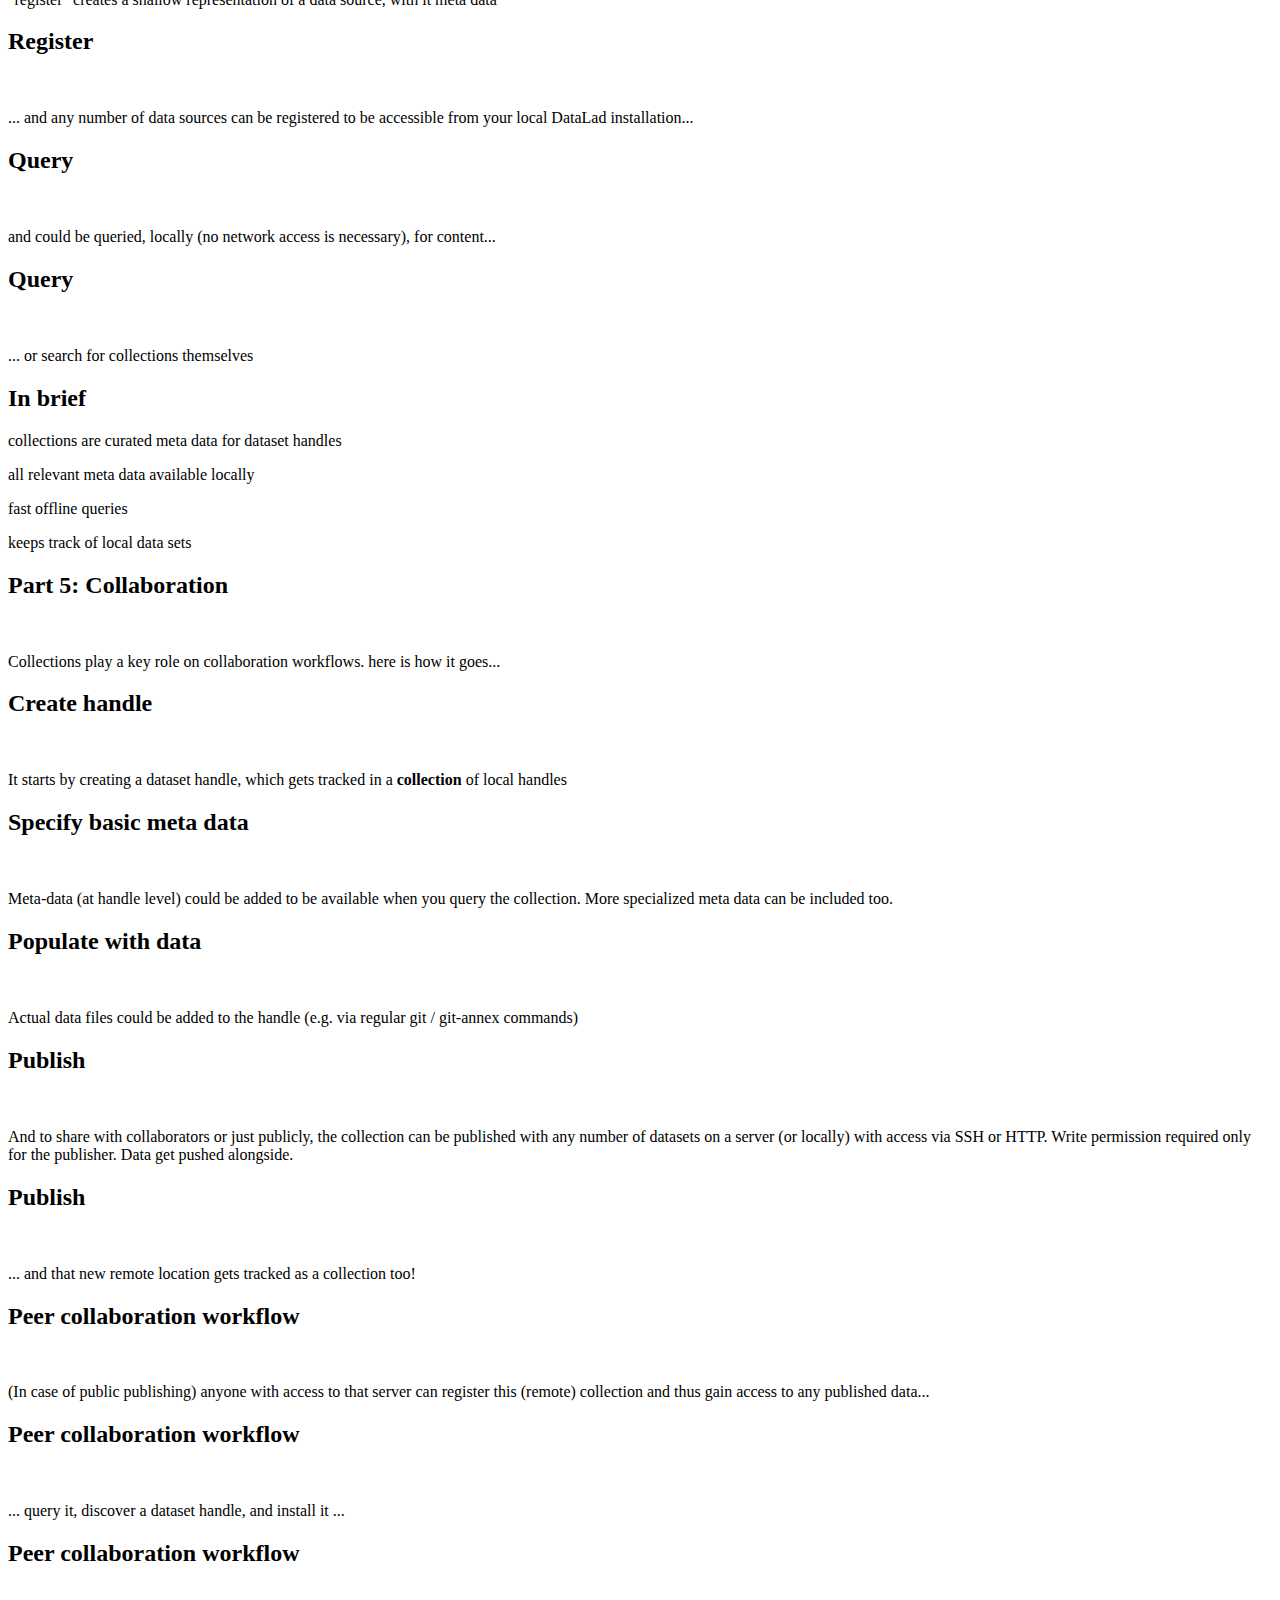
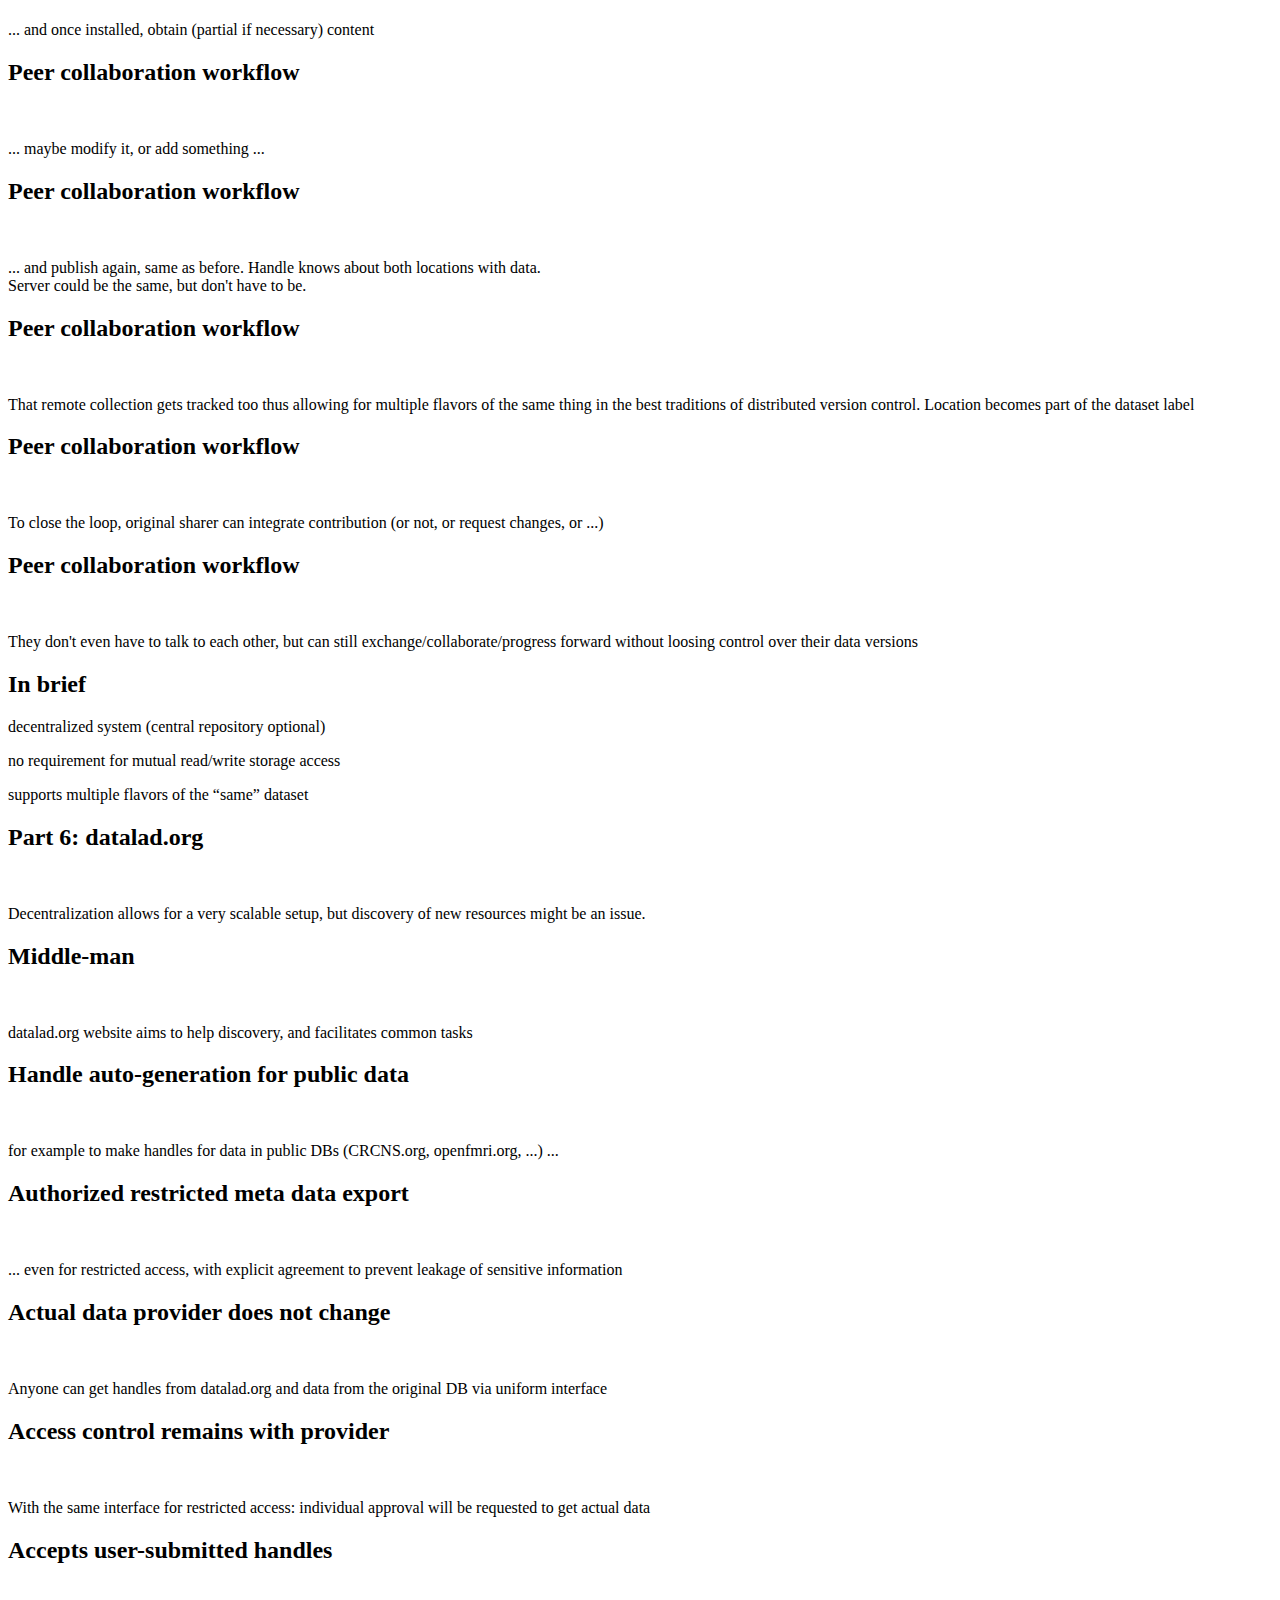
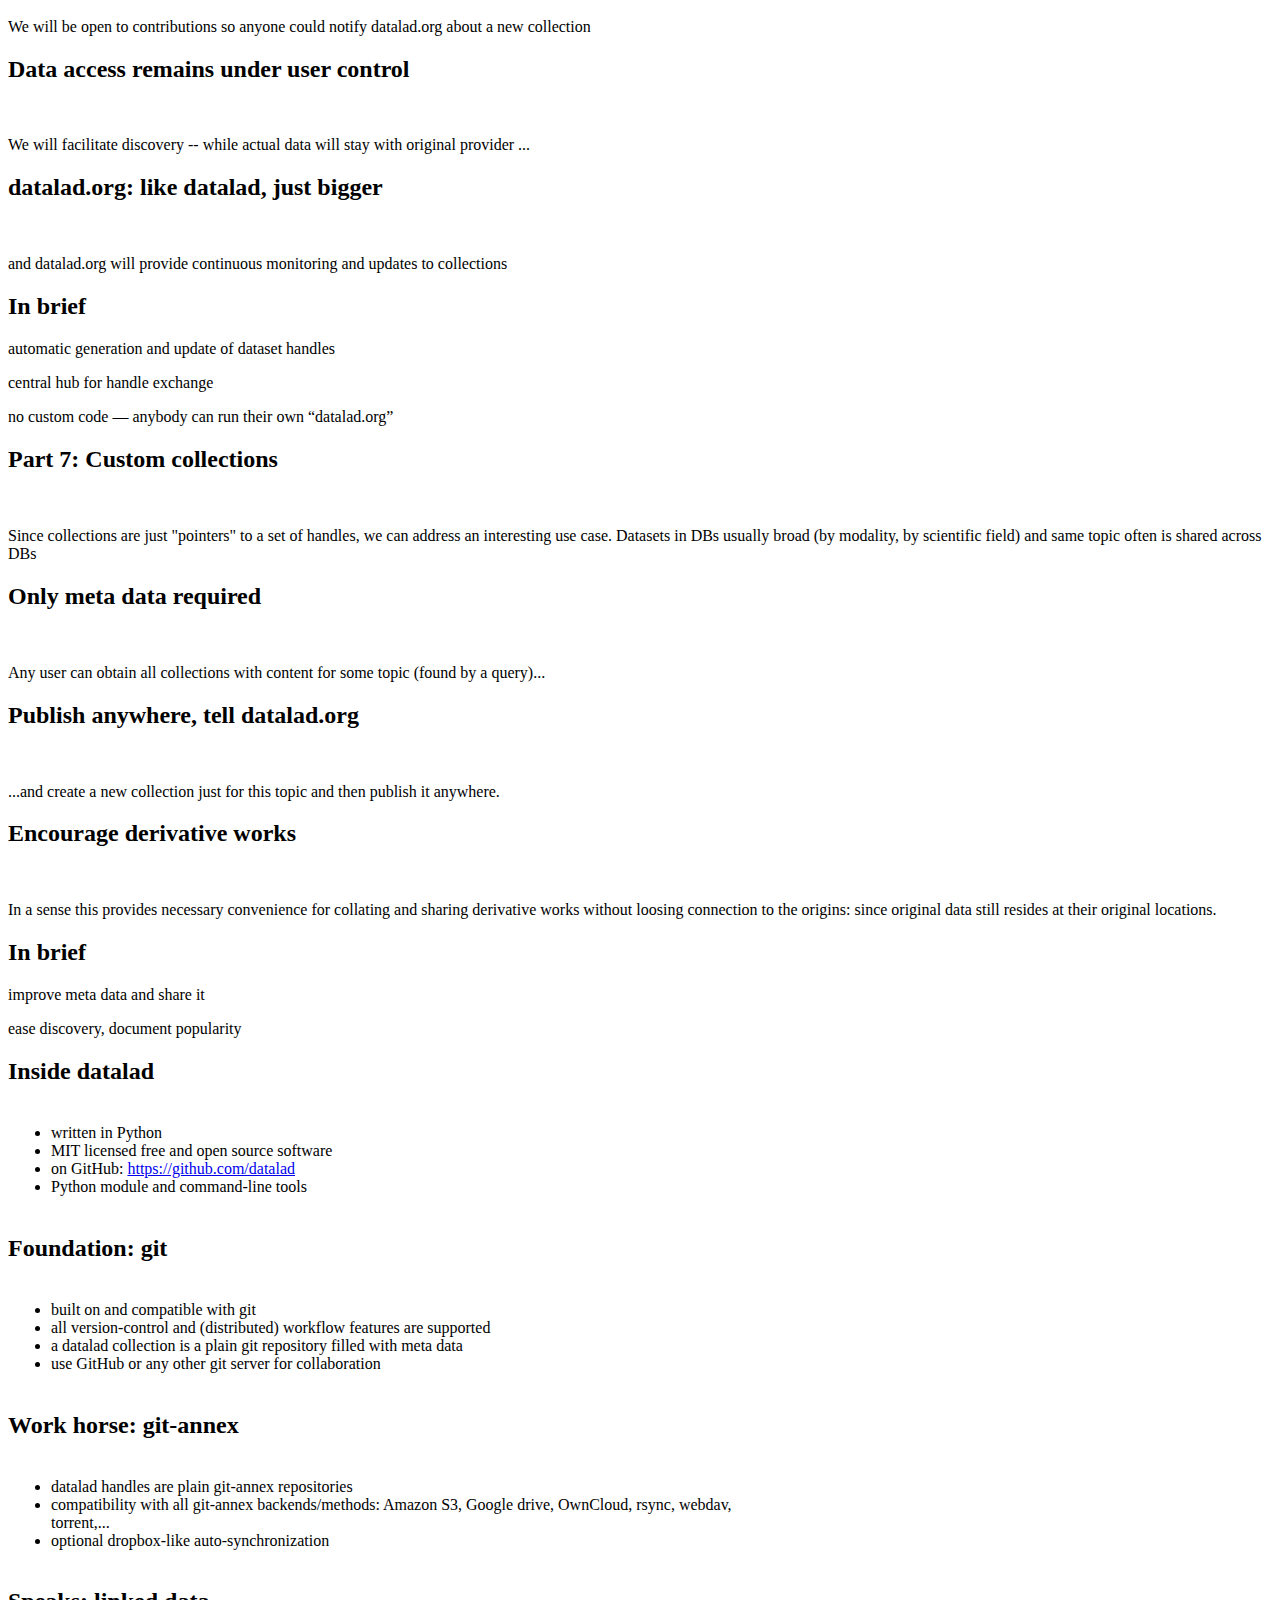
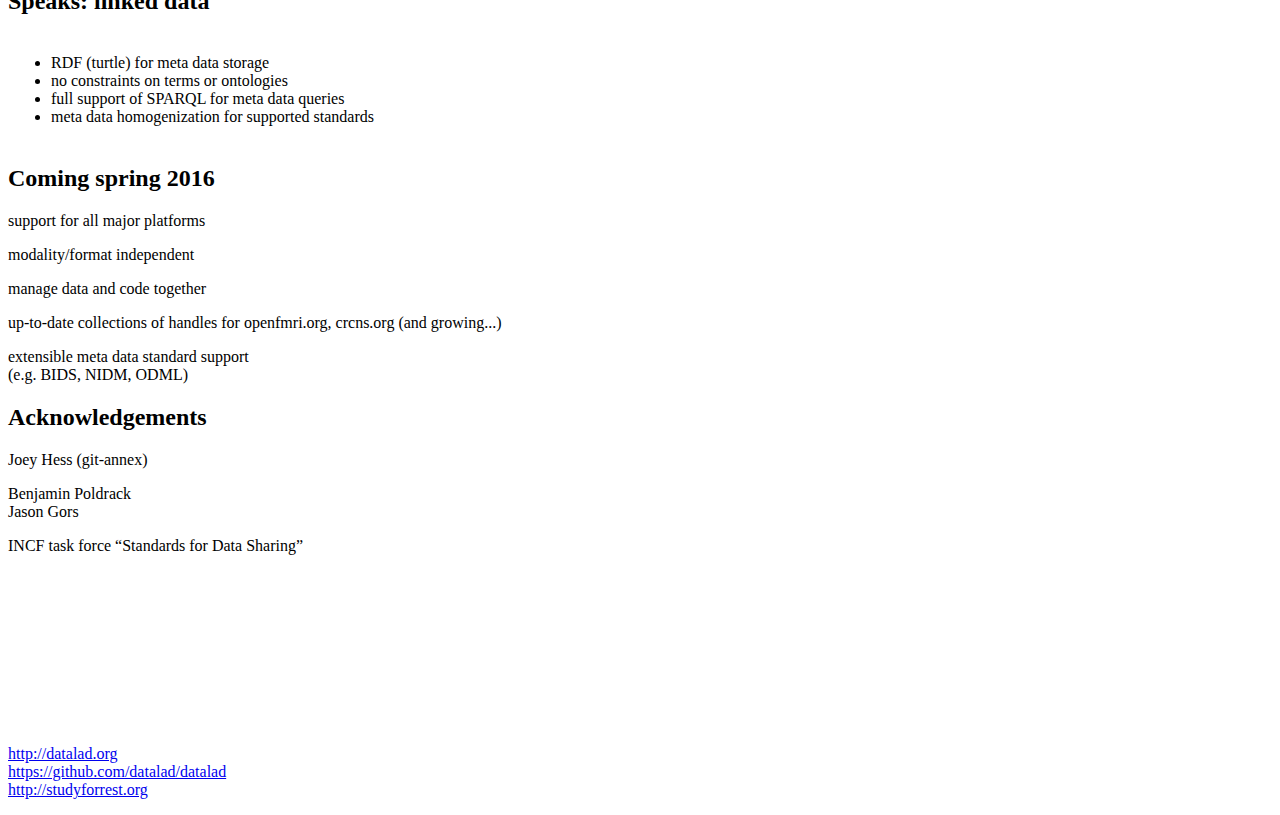
==== commit 4357dc1f: "copied poster from crcns 2014" ====
--- a/talks/crcns-2015/index.html
+++ b/talks/crcns-2015/index.html
@@ -5,7 +5,9 @@
 
   <title>Sharing data like source code -- a distributed approach to data management</title>
 
-  <meta name="description" content="ADDME">
+  <meta name="description" content="Brief presentation of the DataLad
+									(http://datalad.org)
+									fuctionality and API">
   <meta name="author" content="Michael Hanke and Yaroslav Halchenko">
 
   <meta name="apple-mobile-web-app-capable" content="yes" />
@@ -32,11 +34,137 @@
 
 <div class="reveal">
 
+
 <!-- Any section element inside of this container is displayed as a slide -->
 <div class="slides">
 <section>
+  <h1>DataLad:</h1>
+  <h3>progress toward data distribution</h3>
+  <table>
+  <tr>
+	<td>Yaroslav Halchenko</td>
+	<td>Michael Hanke</td>
+  </tr>
+  <tr>
+    <td>
+        <small>Dept. Psychological and Brain Sciences <br />
+      Center for Cognitive Neuroscience, Dartmouth College
+      </small>
+    </td>
+    <td>
+      <small>Psychoinformatics lab, Institute of Psychology II,
+      University of Magdeburg</small><br>
+      <small>Center for Behavioral Brain Sciences, Magdeburg</small>
+    </td>
+  </tr>
+  </table>
+  <aside class="notes"></aside>
+</section>
+
+<section data-transition="fade">
+  <h2>What to expect?</h2>
+  <ul>
+	<li class="fragment">A brief summary of the project's 1st year activities and achievements</li>
+	<li class="fragment">Presentation of the perspective API and use-cases</li>
+  </ul>
+</section>
+
+<section data-transition="fade">
+  <h2>What have we done?</h2>
+</section>
+
+<section data-transition="fade"> <!-- data-background-iframe="http://github.com/datalad" -->
+  <h2>Established efficient collaborative development/release process</h2>
+  <h5>&nbsp;</h5>
+  <p>Built around <a href="http://github.com/datalad">github.com/datalad</a></p>
+    <ul class="fragment">
+	  <li> <a href="http://github.com/datalad/datalad">/datalad</a> -- main code-base </li>
+	  <li> <a href="http://github.com/datalad/artwork">/artwork</a> -- logos, tri-fold, talks etc. </li>
+	  <li> <a href="http://github.com/datalad/datalad.org">/datalad.org</a> -- website</li>
+	  <li> <a href="http://github.com/datalad/ansi">/ansi</a> -- ansible configuration for servers </li>
+	  <li> <a href="http://github.com/datalad/buildbot">/buildbot</a> -- CI (buildbot) configuration </li>
+    </ul>
+	<p class="fragment">i.e., our process is completely open and transparent</p>
+    <aside class="notes"></aside>
+ </section>
+
+<section data-transition="fade">
+  <h2>Extensive continuous integration</h2>
+  <ul>
+	<li> <a href="https://travis-ci.org/datalad/datalad/">Travis CI</a> (3 Python versions etc) + <a href="https://coveralls.io/github/duecredit/duecredit">Coverage/Coveralls.io</a></li>
+	<li class="fragment"> Buildbot with
+	  <ul><li>docker: 6 Debian/Ubuntu releases </li>
+		<li> VirtualBox: Windows; OS X</li>
+	  </ul>
+	</li>
+	<li class="fragment">Integrated with pull-requests on github</li>
+  </ul>
+  <img  class="fragment" data-src="pics2/datalad-PR-CI1.png">
+</section>
+
+<section data-transition="fade">
+  <h2>We already deliver</h2>
+  <ul>
+	<!--	<li>Code is Python3-ready</li>-->
+	<li class="fragment">Website is up (<a href="http://datalad.org">http://datalad.org</a>)</li>
+	<li class="fragment">4 snapshot releases (currently at 0.0.4)
+      <ul><li>Debian packages available from "-devel" of NeuroDebian</li></ul>
+	</li>
+	<li class="fragment">Most recent git-annex-standalone package is available
+      through-out NeuroDebian</li>
+  </ul>
+</section>
+
+<section data-transition="fade">
+  <h2>Early investigation of scalability</h2>
+  <ul>
+	<li class="fragment">Ability to scale to thousands of files (millions become a burden, WiP)</li>
+	<li class="fragment">Internal git-annex organization and support
+	  <ul>
+		<li>special external remotes</li>
+		<li>batching interactions with annex</li>
+		<li>dozens of bugs squashed</li>
+		</ul>
+	  <li class="fragment">File-systems (ZoL let us down, BTRFS won):<br>
+		see <a href="http://datalad.org/test_fs_analysis.html">http://datalad.org/test_fs_analysis.html</a></li></li>
+  </ul>
+</section>
+
+<section data-transition="fade">
+  <h2>"Released" initial functionality</h2>
+  <ul>
+	<li class="fragment">Initial uniform command line and Python API (see next set of
+	  slides), with manpages and all shebang (e.g. shell completions)</li>
+	<li class="fragment">Mode to automagicly fetch of data upon access:<br><em>python -m duecredit script.py</em></li>
+	<li class="fragment">Support of addressing content from archives</li>
+	<li class="fragment">Offspring child <a href="http://duecredit.org">DueCredit</a> to automate citing software and data</li>
+  </ul>
+</section>
+
+<section>
+  <h2>Work-in-Progress</h2>
+  <ul>
+	<li>Crawling/updates refactoring</li>
+	<li>Further API work (still in flux)</li>
+	<li>Establishing initial collections (OpenfMRI and CRCNS.org) and
+	  starting datasets delivery</li>
+  </ul>
+</section>
+
+<section>
+<h1>Going to SfN 2015?</h1>
+<h2 class="fragment">Come to visit us at booth #2112</h2>
+</section>
+
+</div>
+
+<!--  Second portion  -->
+
+<div class="slides">
+<section>
   <h1>Sharing data like source code</h1>
   <h3>a distributed approach to data management</h3>
+  <h4>(presented at Bernstein conference, Sept 2015)</h4>
   <table>
   <tr>
   <td>Michael Hanke</td><td>Yaroslav Halchenko</td>
@@ -874,8 +1002,8 @@
     transition: 'slide', // none/fade/slide/convex/concave/zoom
 
     // for automatic progression
-    // loop: true,
-    // autoSlide: 4000,
+    loop: true,
+    autoSlide: 4000,
 
     // Optional reveal.js plugins
     dependencies: [
